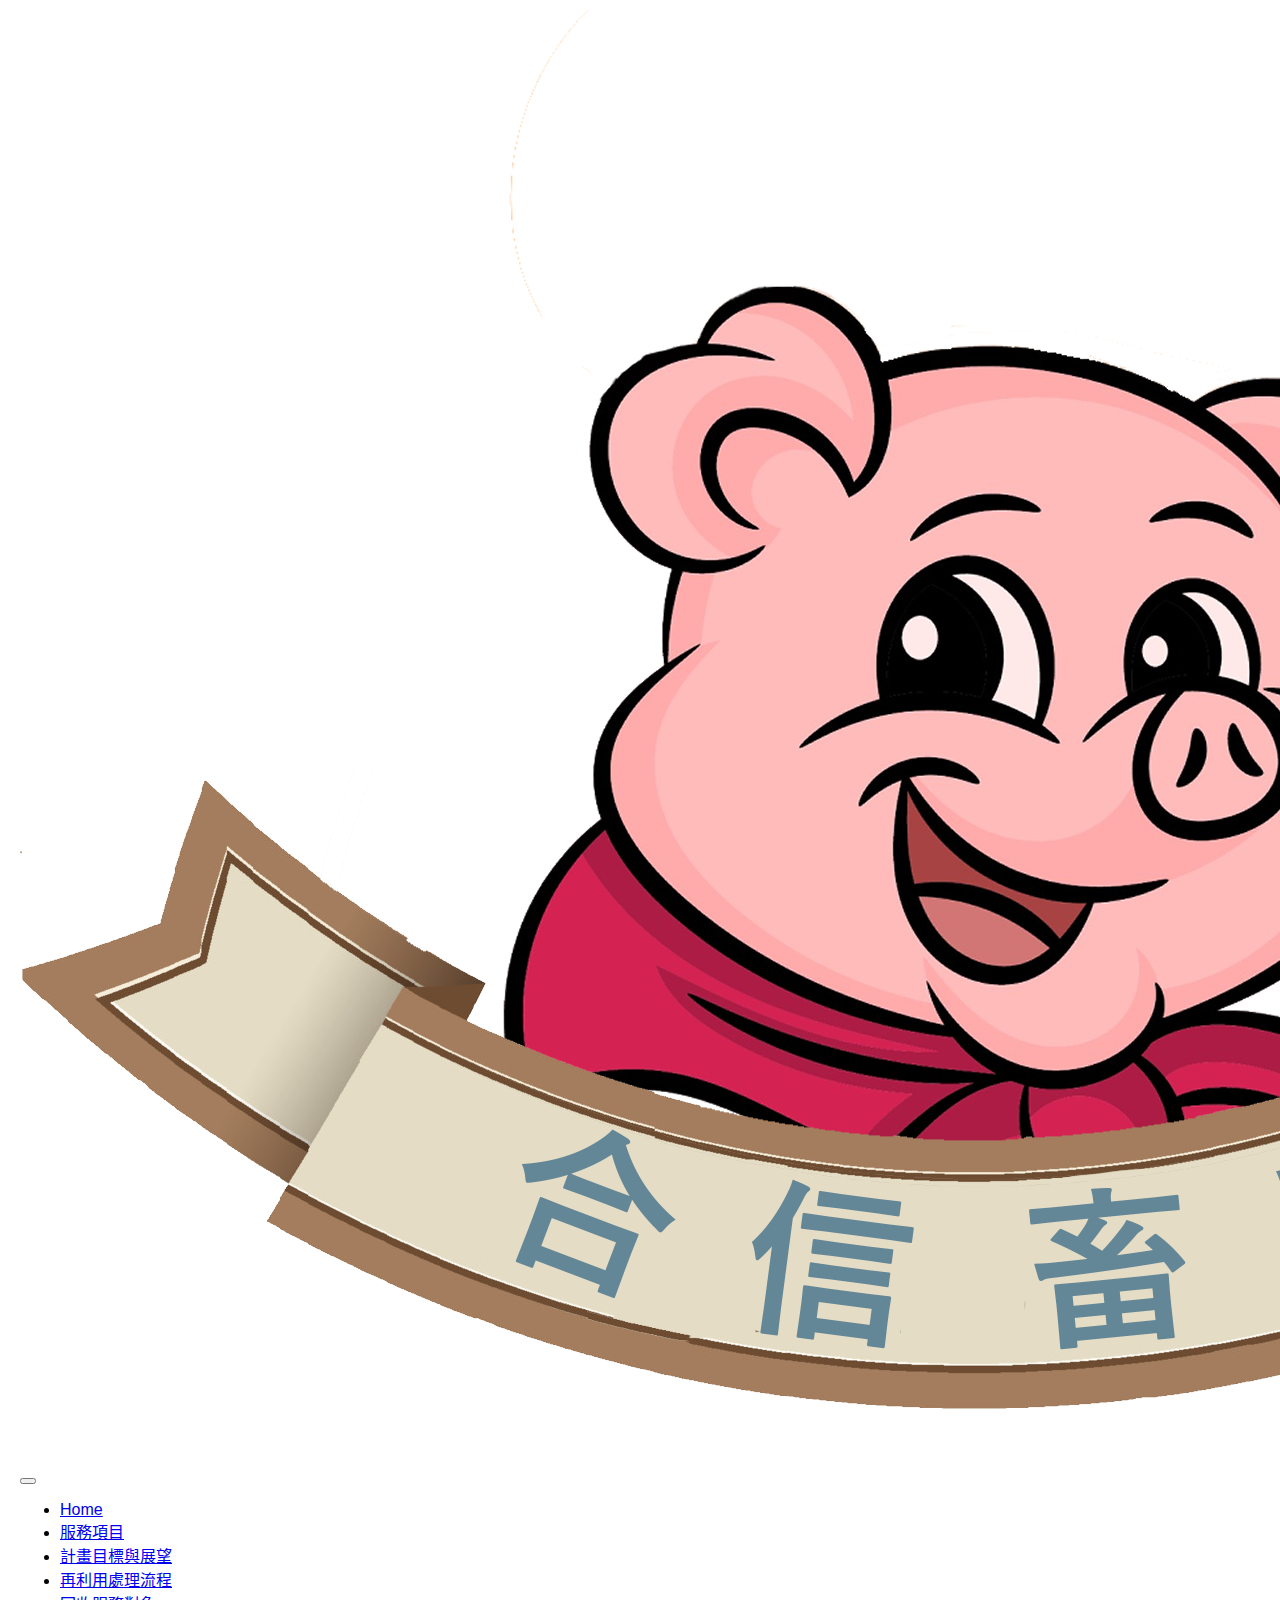
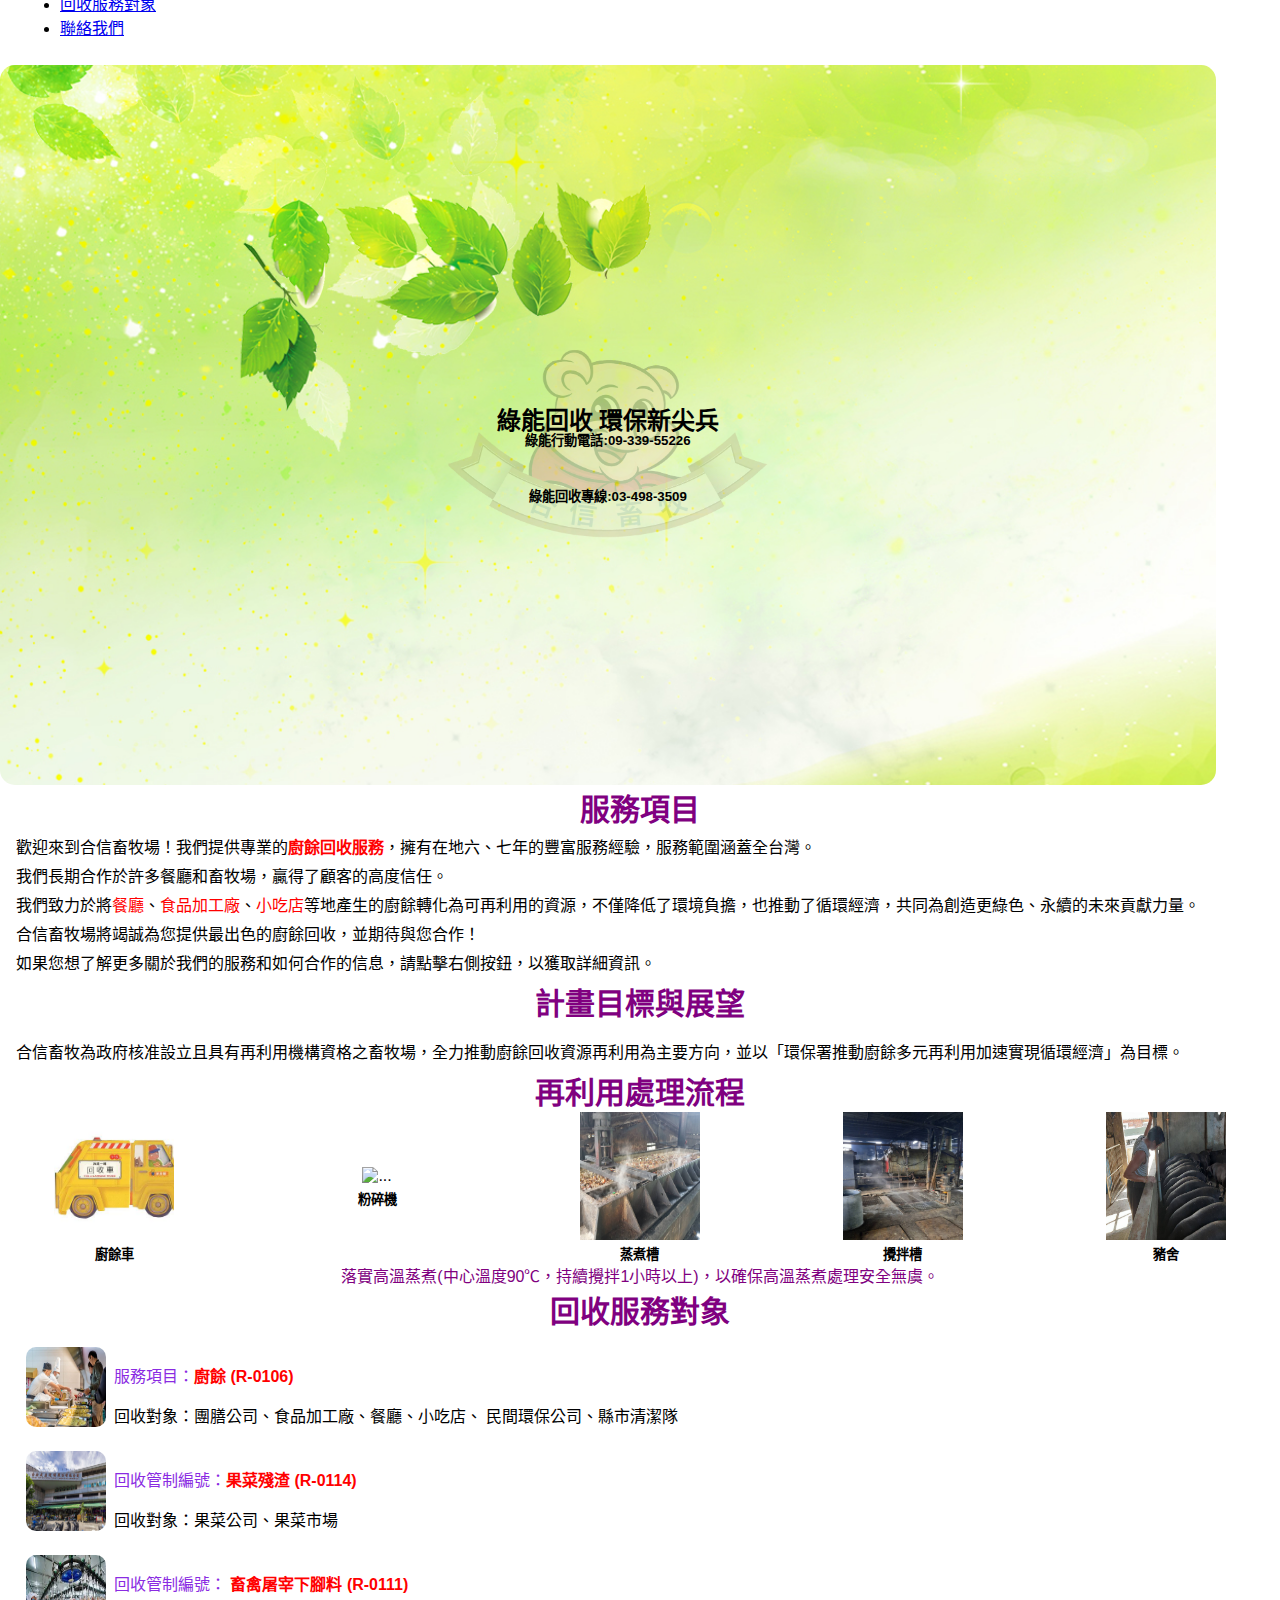
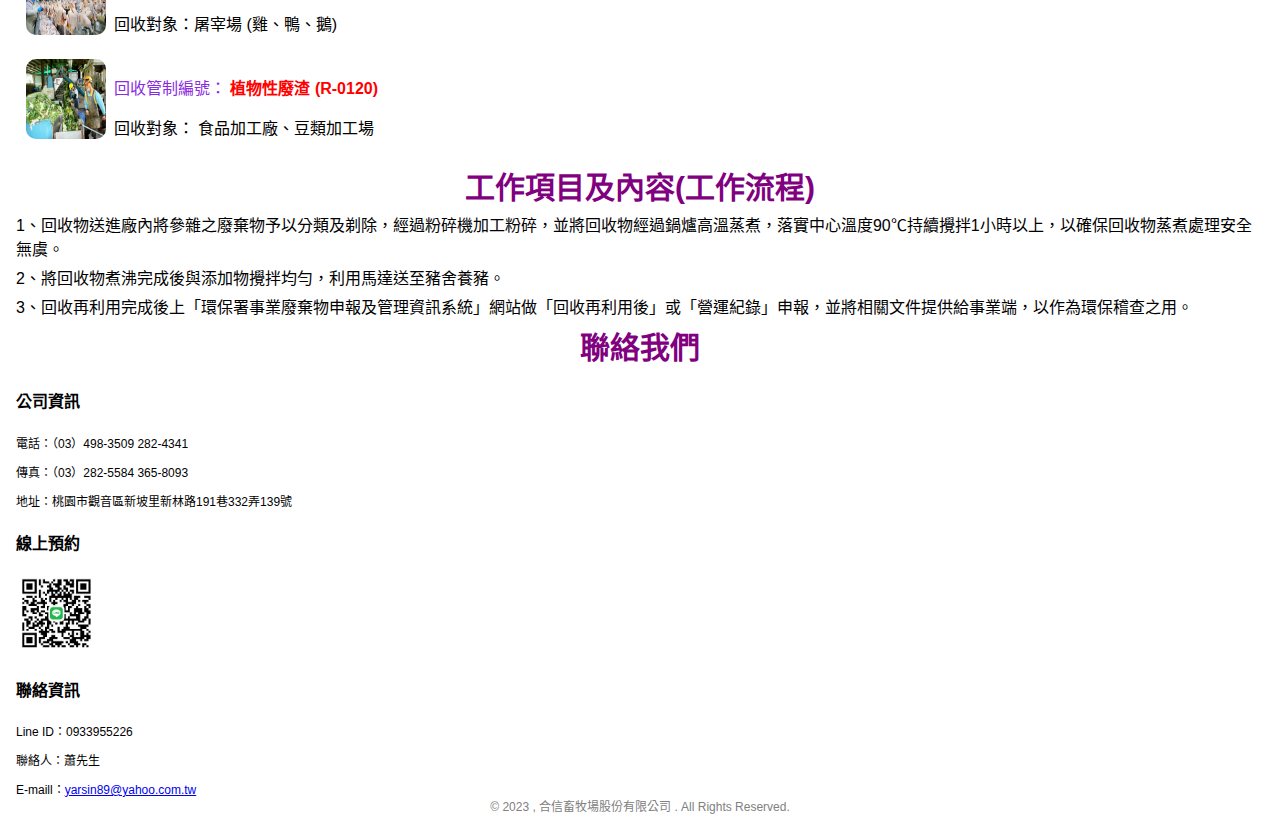
==== index.html @ b9607eec "2" ====
<!DOCTYPE html>
<html lang="zh-TW">

<head>
    <meta charset="UTF-8">
    <meta name="viewport" content="width=device-width, initial-scale=1.0">

    <link href="https://cdn.jsdelivr.net/npm/bootstrap@5.0.2/dist/css/bootstrap.min.css" rel="stylesheet"
        integrity="sha384-EVSTQN3/azprG1Anm3QDgpJLIm9Nao0Yz1ztcQTwFspd3yD65VohhpuuCOmLASjC" crossorigin="anonymous">
    <script src="https://cdn.jsdelivr.net/npm/bootstrap@5.0.2/dist/js/bootstrap.bundle.min.js"
        integrity="sha384-MrcW6ZMFYlzcLA8Nl+NtUVF0sA7MsXsP1UyJoMp4YLEuNSfAP+JcXn/tWtIaxVXM"
        crossorigin="anonymous"></script>
        
    <link rel="stylesheet" href="css/main.css">

    <title>合信畜牧場</title>
</head>
        <!-- <link rel="stylesheet" href="images/hero-pg.jpg"> -->
    <!-- "牧场绿色使者，廚余再生者"
    "牧场綠色家園，廚餘愛護者"
    "廚餘新生，牧場綠色生態"
    "綠色回收，為牧場加綠"
    "廚餘變革，牧場綠色未來"
    "廚餘愛地球，我們的牧場承諾"
    "綠色廚餘，牧場生態共贏"
    "回收廚餘，植綠美麗的明天" -->
<body>
    <nav class="navbar navbar-expand-lg navbar-light bg-light">
        <div class="container-fluid">
            <a class="navbar-brand" href="#"><img class="img-fluid" src="images/LOGO_3.png" alt=""></a>
            <button class="navbar-toggler" type="button" data-bs-toggle="collapse" data-bs-target="#navbarTogglerDemo02"
                aria-controls="navbarTogglerDemo02" aria-expanded="false" aria-label="Toggle navigation">
                <span class="navbar-toggler-icon"></span>
            </button>
            <div class="collapse navbar-collapse" id="navbarTogglerDemo02">
                <ul class="navbar-nav me-auto mb-2 mb-lg-0">
                    <li class="nav-item">
                        <a class="nav-link active" aria-current="page" href="0">Home</a>
                    </li>
                    <li class="nav-item">
                        <a class="nav-link active" href="#page1">服務項目</a>
                    </li>
                    <li class="nav-item">
                        <a class="nav-link active" href="#page2">計畫目標與展望</a>
                    </li>
                    <li class="nav-item">
                        <a class="nav-link active" href="#page3">再利用處理流程</a>
                    </li>
                    <li class="nav-item">
                        <a class="nav-link active" href="#page4">回收服務對象</a>
                    </li>
                    <li class="nav-item">
                        <a class="nav-link active" href="#page5">聯絡我們</a>
                    </li>
                </ul>
            </div>
        </div>
    </nav>

    <div class="container-fluid hero">
        
        <h2 class="fly-in">綠能回收 環保新尖兵</h2>
        <img class="hreo-img" src="images/LOGO_3.png" alt="">
        <h5 class="fly-in">綠能回收專線:03-498-3509</h5>
        <h5 class="fly-in">綠能行動電話:09-339-55226</h5>
        
    </div>
    
    <div class="page1" id="page1">
        <!-- ，包括XX餐廳等知名企業 -->
        <h1>服務項目</h1>   
        <p>歡迎來到合信畜牧場！我們提供專業的<span class="bold">廚餘回收服務</span>，擁有在地六、七年的豐富服務經驗，服務範圍涵蓋全台灣。</p>
        <p>我們長期合作於許多餐廳和畜牧場，贏得了顧客的高度信任。</p>
        <p>我們致力於將<span>餐廳</span>、<span>食品加工廠</span>、<span>小吃店</span>等地產生的廚餘轉化為可再利用的資源，不僅降低了環境負擔，也推動了循環經濟，共同為創造更綠色、永續的未來貢獻力量。 </p>
        <p>合信畜牧場將竭誠為您提供最出色的廚餘回收，並期待與您合作！</p>
        <p>如果您想了解更多關於我們的服務和如何合作的信息，請點擊右側按鈕，以獲取詳細資訊。</p>
    </div>


<div class="page2" id="page2">
    <h1>計畫目標與展望</h1>
    <div class="w2p">
        <p>合信畜牧為政府核准設立且具有再利用機構資格之畜牧場，全力推動廚餘回收資源再利用為主要方向，並以「環保署推動廚餘多元再利用加速實現循環經濟」為目標。</p>
    </div>
</div>

    
    <div class="page3" id="page3">
        <h1>再利用處理流程</h1>
        <div class="warp3">
            <div class="card">
                <img src="images/process_1.png" class="card-img-top" alt="...">
                <div class="card-body">
                    <h5>廚餘車</h5>
                </div>
            </div>
            <i class="fa-solid fa-arrow-right ml-4"></i>
            <div class="card" >
                <img src="images/process_2.jpg" class="card-img-top" alt="...">
                <div class="card-body">
                    <h5>粉碎機</h5>
                </div>
            </div>
            <i class="fa-solid fa-arrow-right ml-6"></i>
            <div class="card" >
                <img src="images/process_3.jpg" class="card-img-top" alt="...">
                <div class="card-body">
                    <h5>蒸煮槽</h5>
                </div>
            </div>
            <i class="fa-solid fa-arrow-right ml-4"></i>
            <div class="card" >
                <img src="images/process_4.jpg" class="card-img-top" alt="...">
                <div class="card-body">
                    <h5>攪拌槽</h5>
                </div>
            </div>
            <i class="fa-solid fa-arrow-right ml-4"></i>
            <div class="card" >
                <!-- style="width: 8.5rem;" -->
                <img src="images/process_5.jpg" class="card-img-top" alt="...">
                <div class="card-body">
                    <h5>豬舍</h5>
                </div>
            </div>
            
        </div>
        <div class="w3p"><p style="margin:0 auto;">落實高溫蒸煮(中心溫度90℃，持續攪拌1小時以上)，以確保高溫蒸煮處理安全無虞。</p></div>
        
    </div>

    <div class="page3_under"></div>

    <div class="page4" id="page4">
        <h1>回收服務對象</h1>
        <div class="warp">
            <div class="warp_row">
                <div class="warp_img"><img src="images/Cooperativepartner_1.jpg" alt=""></div>
                <div class="warp_p">
                    <!-- 回收管制編號 -->
                    <p class="purple">服務項目：<span>廚餘 (R-0106)</span></p>
                    <p>回收對象：團膳公司、食品加工廠、餐廳、小吃店、 民間環保公司、縣市清潔隊</p>
                </div>
            </div>
        </div>
        <div class="warp">
            <div class="warp_row">
                <div class="warp_img"><img src="images/Cooperativepartner_2.jpg" alt=""></div>
                <div class="warp_p">
                    <p class="purple">回收管制編號：<span>果菜殘渣</span><span> (R-0114)</span></p>
                    <p>回收對象：果菜公司、果菜市場</p>
                </div>
            </div>
        </div>
        <div class="warp">
            <div class="warp_row">
                <div class="warp_img"><img src="images/Cooperativepartner_3.jpg" alt=""></div>
                <div class="warp_p">
                    <p class="purple">回收管制編號： <span>畜禽屠宰下腳料 (R-0111)</span></p>
                    <p>回收對象：屠宰場 (雞、鴨、鵝)</p>
                </div>
            </div>
        </div>
        <div class="warp">
            <div class="warp_row">
                <div class="warp_img"><img src="images/Cooperativepartner_4.jpg" alt=""></div>
                <div class="warp_p">
                    <p class="purple">回收管制編號： <span>植物性廢渣 (R-0120)</span></p>
                    <p>回收對象： 食品加工廠、豆類加工場</p>
                </div>
            </div>
        </div>
    </div>

    <div class="page5" id="page5">
        <h1>工作項目及內容(工作流程)</h1>
        <P> 1、回收物送進廠內將參雜之廢棄物予以分類及剃除，經過粉碎機加工粉碎，並將回收物經過鍋爐高溫蒸煮，落實中心溫度90℃持續攪拌1小時以上，以確保回收物蒸煮處理安全無虞。</P>
        <P> 2、將回收物煮沸完成後與添加物攪拌均勻，利用馬達送至豬舍養豬。</P>
        <P> 3、回收再利用完成後上「環保署事業廢棄物申報及管理資訊系統」網站做「回收再利用後」或「營運紀錄」申報，並將相關文件提供給事業端，以作為環保稽查之用。</P>

    </div>




    <div class="page6" id="">
        <h1>聯絡我們</h1>
        <div class="row align-items-center justify-content-between">
            <div class="col col-md-12 col-lg-4">
                <h4>公司資訊</h4>
                <p>電話：（03）498-3509  282-4341</p>
                <p>傳真：（03）282-5584  365-8093</p>
                <p>地址：桃園市觀音區新坡里新林路191巷332弄139號</p>
            </div>
            <div class="col col-md-12 col-lg-4">
                <h4>線上預約</h4>
                <img src="images/LINE.jpg" alt="" style="width: 5rem;">
            </div>
            <div class="col col-md-12 col-lg-4">
                <h4>聯絡資訊</h4>
                <p>Line ID：0933955226</p>
                <p>聯絡人：蕭先生</p>
                <p>E-maill：<a href="ContactUs.html">yarsin89@yahoo.com.tw</a></p>
            </div>
        </div>
    </div>

    

</body>
<script src="https://kit.fontawesome.com/bb27b76cd2.js" crossorigin="anonymous"></script>
<footer>
    <div class="footer_under">© 2023 , 合信畜牧場股份有限公司 . All Rights Reserved.</div>
</footer>
</html>
---- css/main.css ----
@charset "UTF-8";
/* 基本樣式 */
body {
  font-family: Arial, sans-serif;
  margin: 0;
  padding: 0;
}

nav {
  background-color: white;
  color: black;
  display: flex;
  justify-content: space-between;
  align-items: center;
  padding: 10px 20px;
}

.navbar-brand {
  width: 5rem;
  height: auto;
}

.logo {
  font-size: 24px;
}

.menu {
  list-style: none;
  display: flex;
  margin: 0;
  padding: 0;
}

.menu li {
  margin-right: 20px;
}

.menu a {
  text-decoration: none;
  color: black;
  padding: 10px 10px;
  background-color: palegreen;
  border-radius: 20px;
  margin-top: 5px;
}

/* 下拉選單樣式 */
.dropdown {
  position: relative; /* 使 .dropdown 成為相對定位容器 */
}

.sub-menu {
  display: none;
  position: absolute;
  background-color: #333;
  z-index: 1;
  margin: 0;
  padding: 0;
  top: 100%;
  /* left: 50%; */
}

.dropdown:hover .sub-menu {
  display: block;
}

.sub-menu li {
  display: block;
  margin-right: 0;
  padding: 10px 20px;
  width: 60px;
  margin: 0 auto;
  padding-right: 0;
}

/* 漢堡菜單樣式 */
.menu-toggle {
  display: none;
  flex-direction: column;
  cursor: pointer;
}

.bar {
  width: 25px;
  height: 2px;
  background-color: #fff;
  margin: 3px 0;
  transition: transform 0.4s ease;
}

@media screen and (max-width: 768px) {
  .menu {
    display: none;
    flex-direction: column;
    text-align: center;
    width: 100%;
    position: absolute;
    background-color: #333;
    top: 60px;
    left: 0;
    transition: all 0.3s ease;
  }
  .menu.active {
    display: flex;
  }
  .menu-toggle {
    display: flex;
  }
  .dropdown:hover .sub-menu {
    display: block;
  }
  #menu-toggle.active .bar:nth-child(1) {
    transform: translateY(8px) rotate(45deg);
  }
  #menu-toggle.active .bar:nth-child(2) {
    opacity: 0;
  }
  #menu-toggle.active .bar:nth-child(3) {
    transform: translateY(-8px) rotate(-45deg);
  }
}
/* main */
.page3_under {
  background-color: #0F7BC0;
}

/* footer */
footer {
  display: flex;
  justify-content: center; /* 水平置中 */
  align-items: center;
}

.footer_center {
  text-align: center;
  /* 文本水平居中 */
  font-size: 16px;
  /* 字体大小设置为16px */
  line-height: 1.5;
  /* 可选：设置行高，使文本垂直居中 */
  padding: 20px 0;
  /* 可选：添加顶部和底部内边距，以增加垂直居中的间距 */
  /* color: white; */
}

.footer_left {
  display: flex;
  flex-direction: column;
  justify-content: center;
  /* 水平置中 */
  align-items: center;
}

.footer_right {
  display: flex;
  flex-direction: column;
  justify-content: center;
  /* 水平置中 */
  align-items: center;
}

.footer_under {
  font-size: 12px;
  text-align: right;
  color: gray;
}


h2 {
  text-align: center;
}

h1 {
  color: purple;
  margin: 0 auto;
  font-size: 30px;
  text-align: center;
}

.warp {
  margin: 5px 10px;
}
.warp .warp_row {
  margin: 1rem 0;
  display: flex;
}
.warp .warp_row .warp_img {
  margin-right: 0.5rem;
}
.warp .warp_row .warp_img img {
  width: 5rem;
  height: 5rem;
  border-radius: 10px;
}
.warp .warp_row p {
  margin-bottom: 0.5rem;
}

p {
  font-size: 12px;
  margin-bottom: 0;
}

.card-img-top {
  width: 8rem;
  height: 8rem;
}

.hero {
  position: relative;
  height: 80vh;
  background-color: greenyellow;
  z-index: -1;
  background-image: url(/images/hero-pg.jpg);
  background-size: cover;
  filter: blur(50%);
  display: flex;
  flex-direction: column; /* 將 Flexbox 容器的方向設置為垂直 */
  justify-content: center; /* 將內部元素在主軸方向上（垂直方向）水平居中對齊 */
  align-items: center;
  border-radius: 15px; /* 调整圆角的大小 */
  width: 95%;
}
.hero h2 {
  position: absolute;
  margin-bottom: 2rem;
  font-weight: bolder;
}
.hero h5 {
  margin-top: 5px;
  height: auto;
}
.hero h4 {
  position: absolute;
  justify-content: flex-end;
  margin-top: 20px;
}

.hreo-img {
  position: absolute;
  width: 20rem;
  z-index: -1;
  opacity: 0.2;
}

.warp_p p {
  font-size: 16px;
}
.warp_p span {
  color: red;
  font-weight: bold;
}

.purple {
  color: blueviolet;
}

.fly-in {
  font-weight: bold;
  margin-bottom: -5rem;
}

.page1 p {
  margin: 5px 1rem;
  font-size: 16px;
}
.page1 span {
  color: red;
}

.bold {
  font-weight: bolder;
}

.warp3 {
  display: flex;
  justify-content: space-around; /* 水平居中 */
  align-items: center;
  text-align: center;
  margin: 0 1rem;
}
.warp3 .card {
  width: 7.5rem;
  margin: 0 5px;
  overflow: hidden;
}
.warp3 .card img {
  overflow: hidden;
}
.warp3 h5 {
  margin: 0;
}
.warp3 i {
  font-size: 30px;
  color: green;
  display: block;
  font-weight: bolder;
}

.w3p p {
  font-size: 16px;
  text-align: center;
  color: purple;
}

.w2p {
  margin: 5px 1rem;
}
.w2p p {
  font-size: 16px;
}

.page4 {
  margin: 0 1rem;
}

.page5 {
  margin: 0 1rem;
}
.page5 P {
  font-size: 16px;
  margin: 5px auto;
}

.page6 {
  margin: 0 1rem;
}

@media screen and (max-width: 768px) {
  .warp3 {
    display: block;
  }
  .warp3 .card {
    margin: 0 auto;
  }
  .warp3 i {
    transform: rotate(90deg);
  }
}/*# sourceMappingURL=main.css.map */
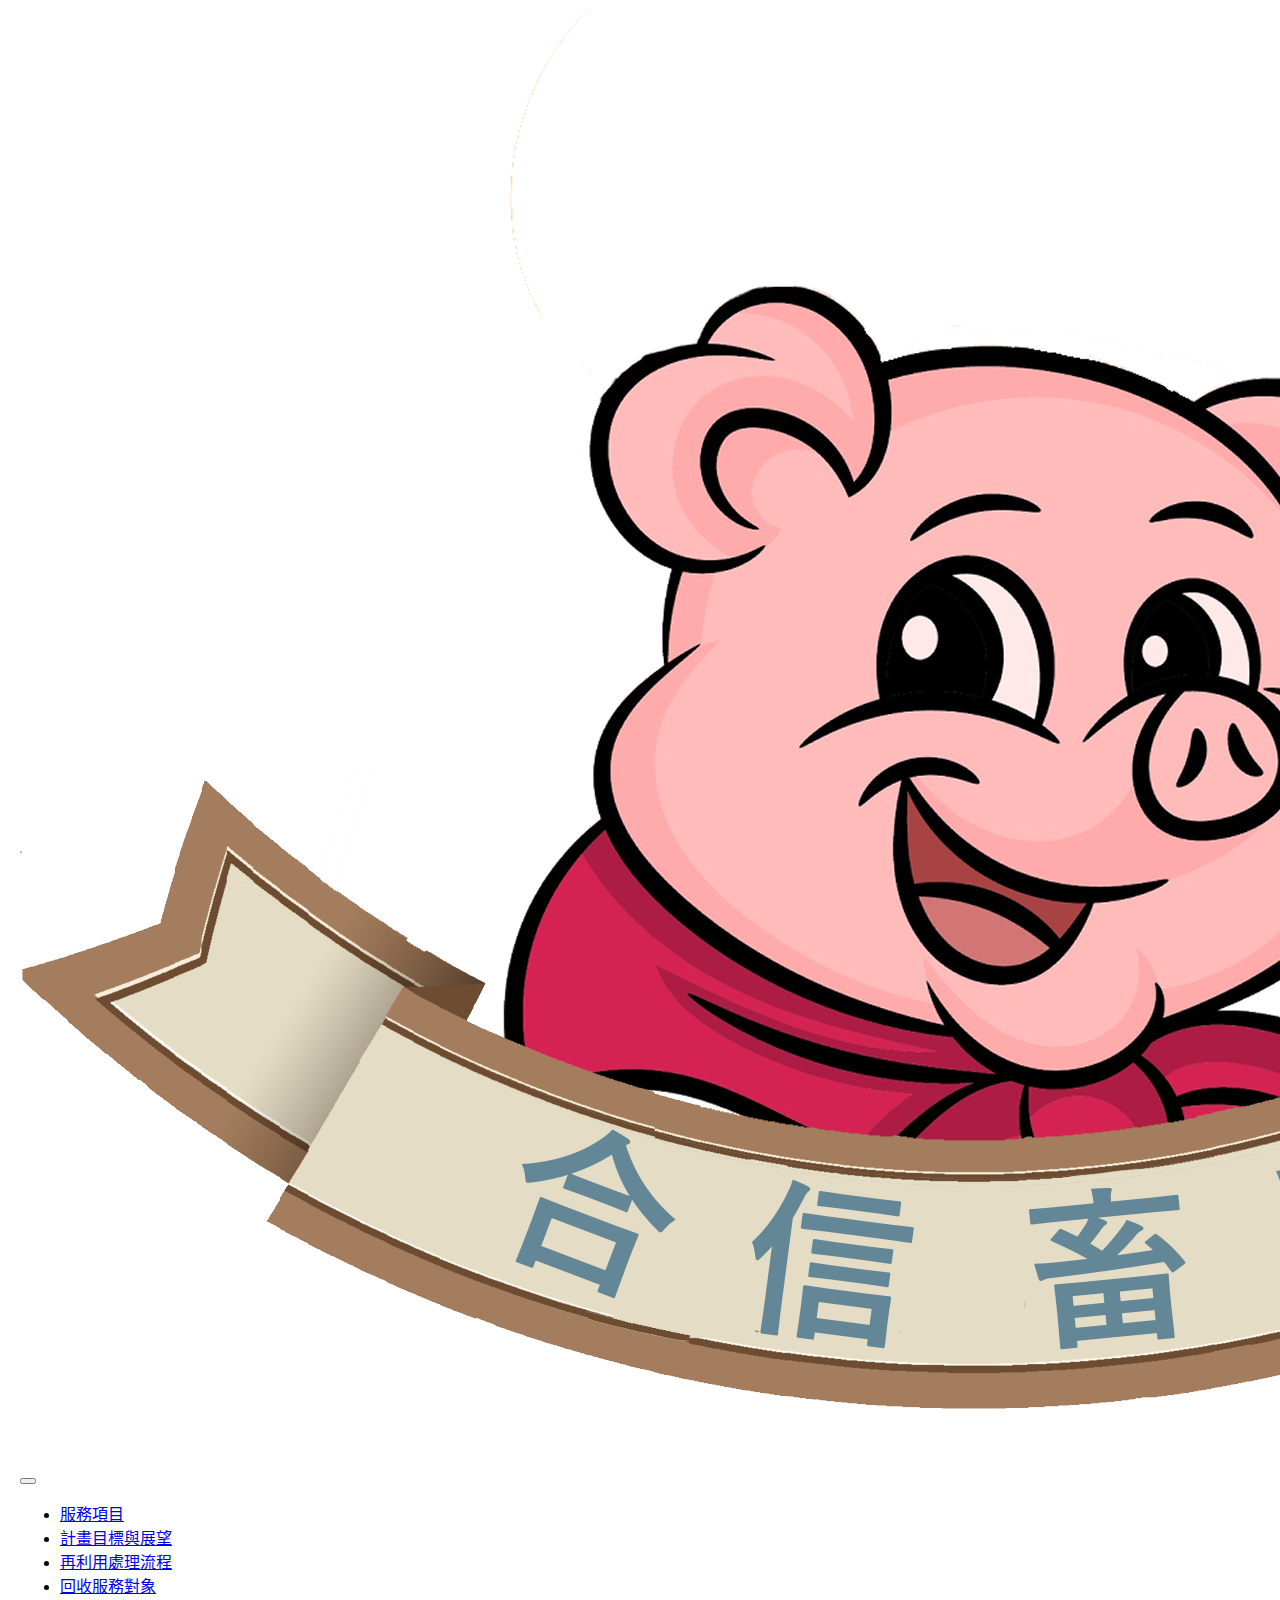
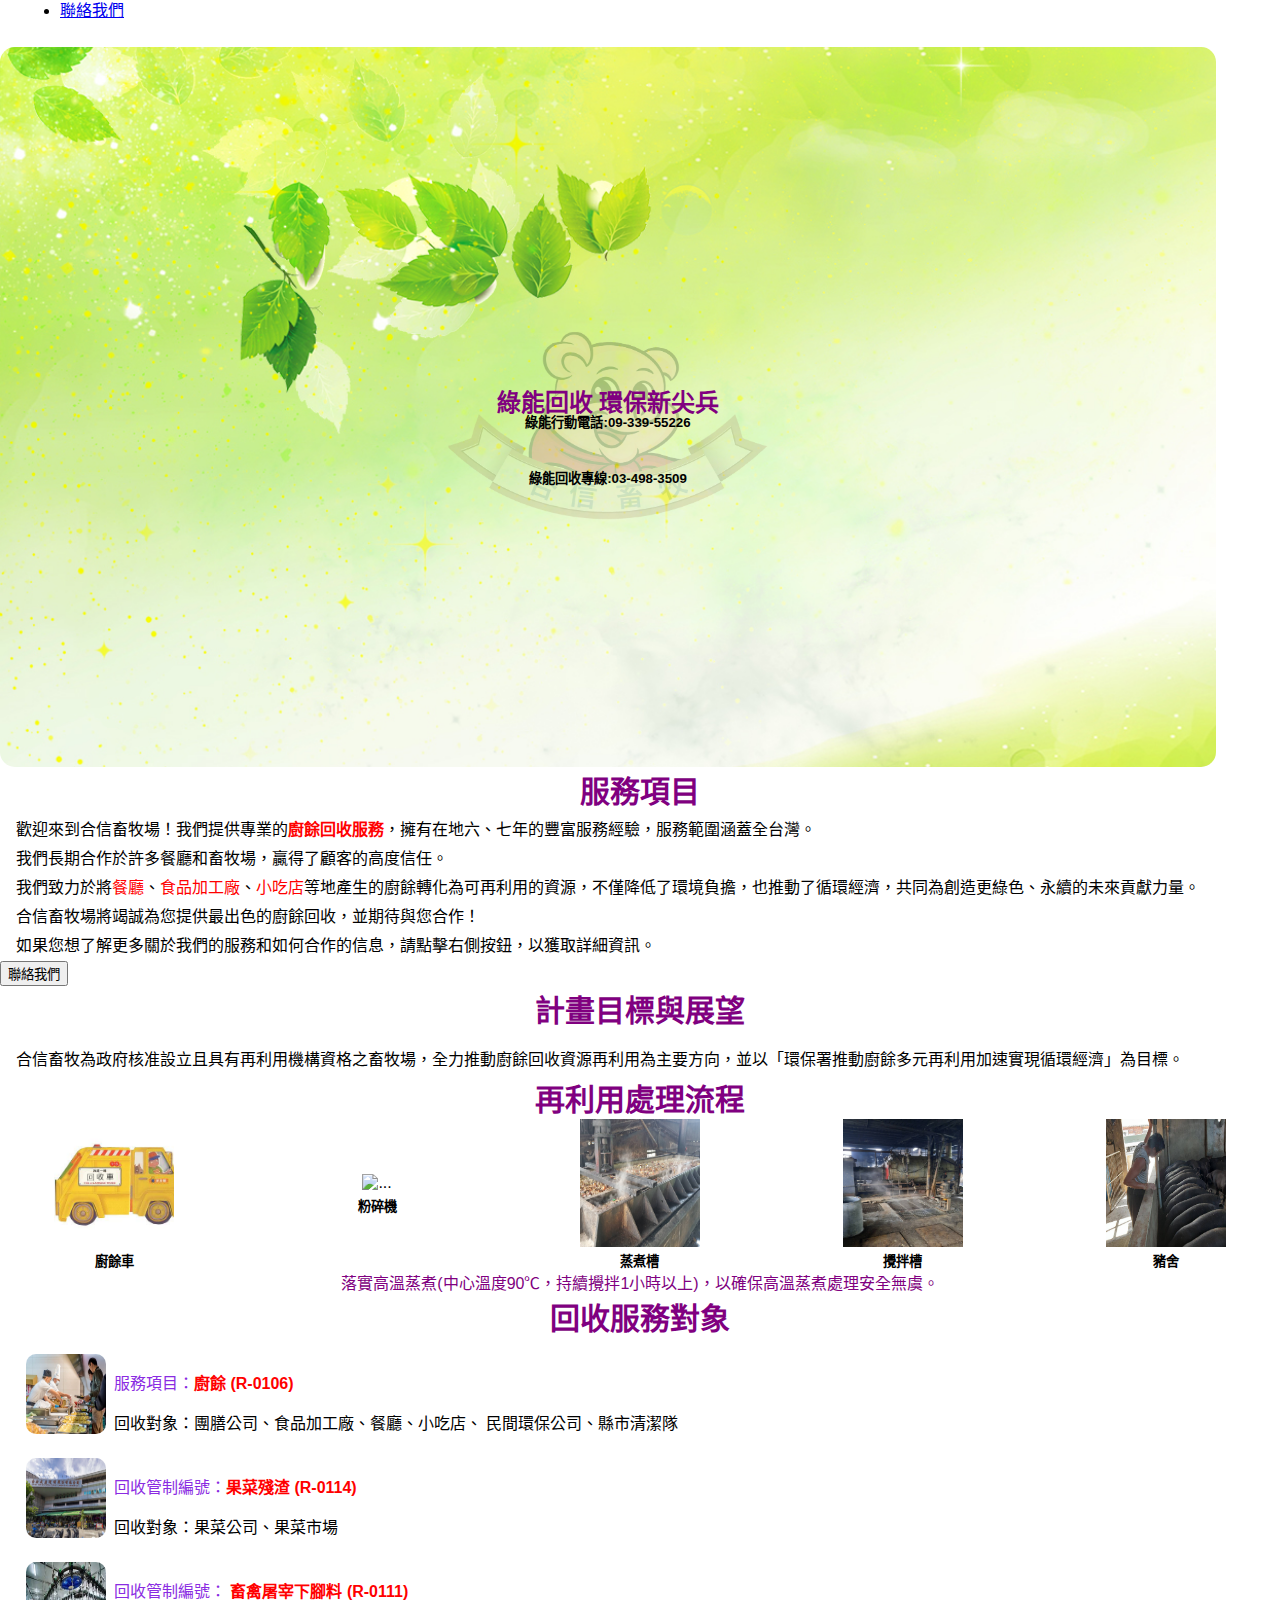
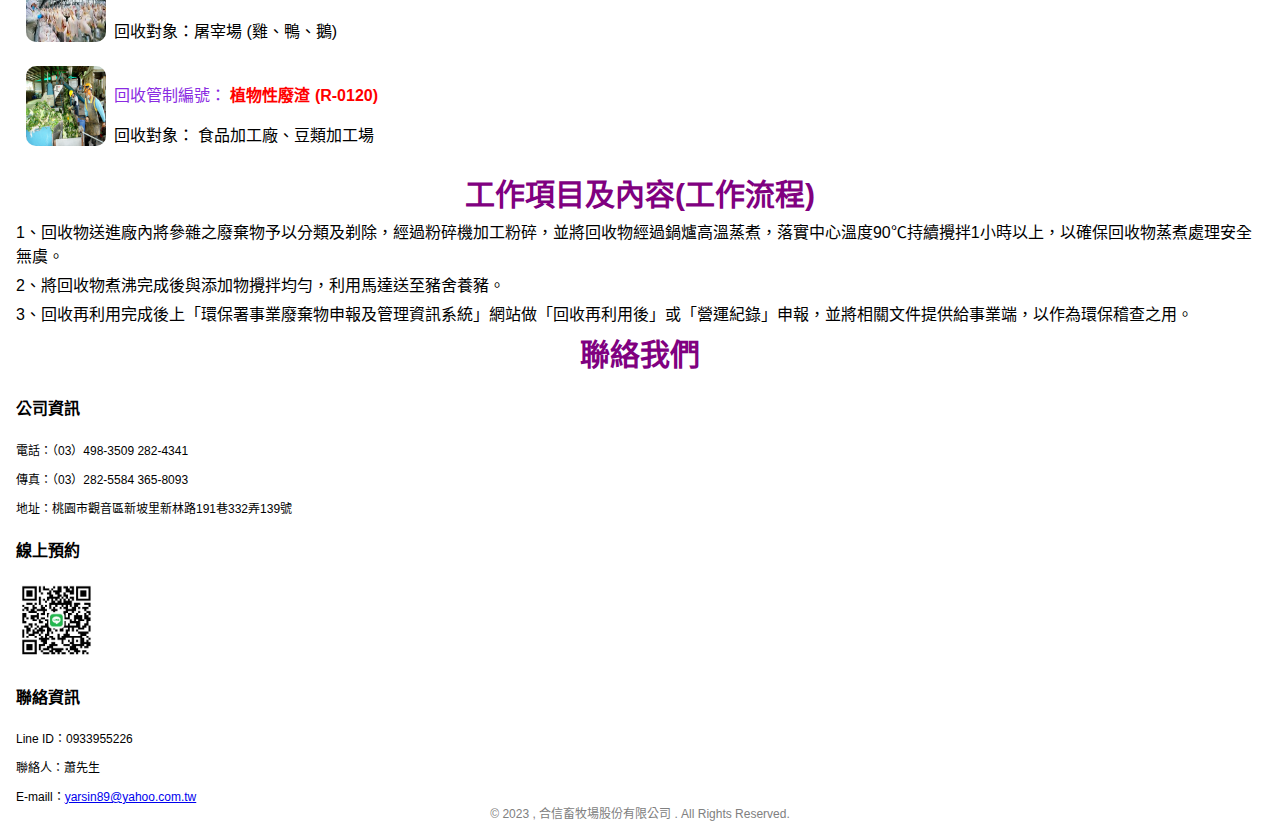
==== commit c2d7598a: "3" ====
--- a/index.html
+++ b/index.html
@@ -10,6 +10,7 @@
     <script src="https://cdn.jsdelivr.net/npm/bootstrap@5.0.2/dist/js/bootstrap.bundle.min.js"
         integrity="sha384-MrcW6ZMFYlzcLA8Nl+NtUVF0sA7MsXsP1UyJoMp4YLEuNSfAP+JcXn/tWtIaxVXM"
         crossorigin="anonymous"></script>
+
         
     <link rel="stylesheet" href="css/main.css">
 
@@ -35,9 +36,6 @@
             <div class="collapse navbar-collapse" id="navbarTogglerDemo02">
                 <ul class="navbar-nav me-auto mb-2 mb-lg-0">
                     <li class="nav-item">
-                        <a class="nav-link active" aria-current="page" href="0">Home</a>
-                    </li>
-                    <li class="nav-item">
                         <a class="nav-link active" href="#page1">服務項目</a>
                     </li>
                     <li class="nav-item">
@@ -59,7 +57,7 @@
 
     <div class="container-fluid hero">
         
-        <h2 class="fly-in">綠能回收 環保新尖兵</h2>
+        <h2 class="fly-in tracking-in-expand-fwd-bottom">綠能回收 環保新尖兵</h2>
         <img class="hreo-img" src="images/LOGO_3.png" alt="">
         <h5 class="fly-in">綠能回收專線:03-498-3509</h5>
         <h5 class="fly-in">綠能行動電話:09-339-55226</h5>
@@ -73,7 +71,14 @@
         <p>我們長期合作於許多餐廳和畜牧場，贏得了顧客的高度信任。</p>
         <p>我們致力於將<span>餐廳</span>、<span>食品加工廠</span>、<span>小吃店</span>等地產生的廚餘轉化為可再利用的資源，不僅降低了環境負擔，也推動了循環經濟，共同為創造更綠色、永續的未來貢獻力量。 </p>
         <p>合信畜牧場將竭誠為您提供最出色的廚餘回收，並期待與您合作！</p>
-        <p>如果您想了解更多關於我們的服務和如何合作的信息，請點擊右側按鈕，以獲取詳細資訊。</p>
+        <div class="d-flex justify-content-between align-items-center">
+            <p>如果您想了解更多關於我們的服務和如何合作的信息，請點擊右側按鈕，以獲取詳細資訊。</p>
+            <a class="nav-link active" href="#page5">            <button type="button" class="btn btn-primary">
+                聯絡我們
+            </button></a>
+
+        </div>
+        
     </div>
 
 
--- a/css/main.css
+++ b/css/main.css
@@ -1,4 +1,21 @@
 @charset "UTF-8";
+.tracking-in-expand-fwd-bottom {
+  animation: tracking-in-expand-fwd-bottom 0.6s cubic-bezier(0.215, 0.61, 0.355, 1) both;
+}
+@keyframes tracking-in-expand-fwd-bottom {
+  0% {
+    letter-spacing: -0.5em;
+    transform: translateZ(-700px) translateY(500px);
+    opacity: 0;
+  }
+  40% {
+    opacity: 0.6;
+  }
+  100% {
+    transform: translateZ(0) translateY(0);
+    opacity: 1;
+  }
+}
 /* 基本樣式 */
 body {
   font-family: Arial, sans-serif;
@@ -225,6 +242,7 @@
   position: absolute;
   margin-bottom: 2rem;
   font-weight: bolder;
+  color: purple;
 }
 .hero h5 {
   margin-top: 5px;
@@ -326,6 +344,10 @@
   margin: 0 1rem;
 }
 
+.btn {
+  margin: 0 auto;
+}
+
 @media screen and (max-width: 768px) {
   .warp3 {
     display: block;
@@ -336,4 +358,16 @@
   .warp3 i {
     transform: rotate(90deg);
   }
+  .hero {
+    height: 50vh;
+  }
+  .hero h2 {
+    font-size: 42px;
+    margin-bottom: 30px;
+  }
+  .hero h5 {
+    margin-top: 130px;
+    margin-bottom: -6rem;
+    font-size: 20px;
+  }
 }/*# sourceMappingURL=main.css.map */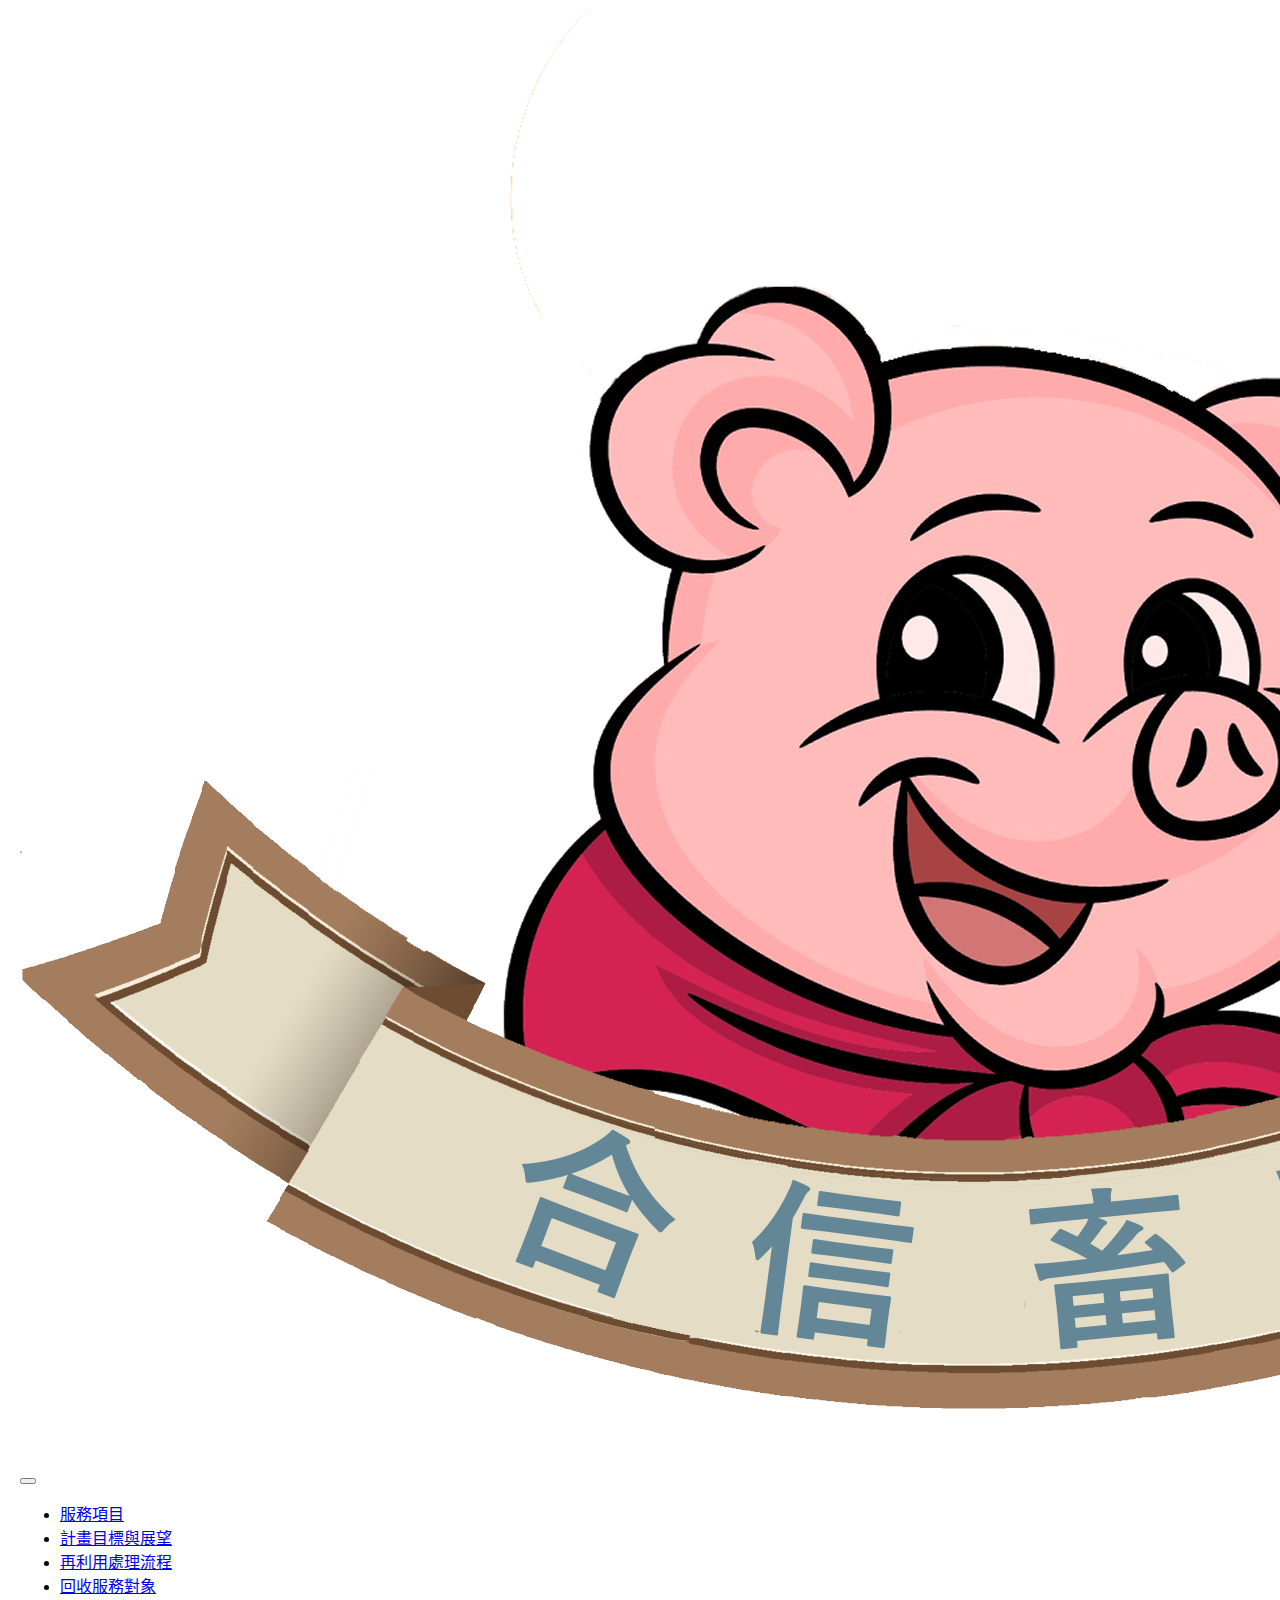
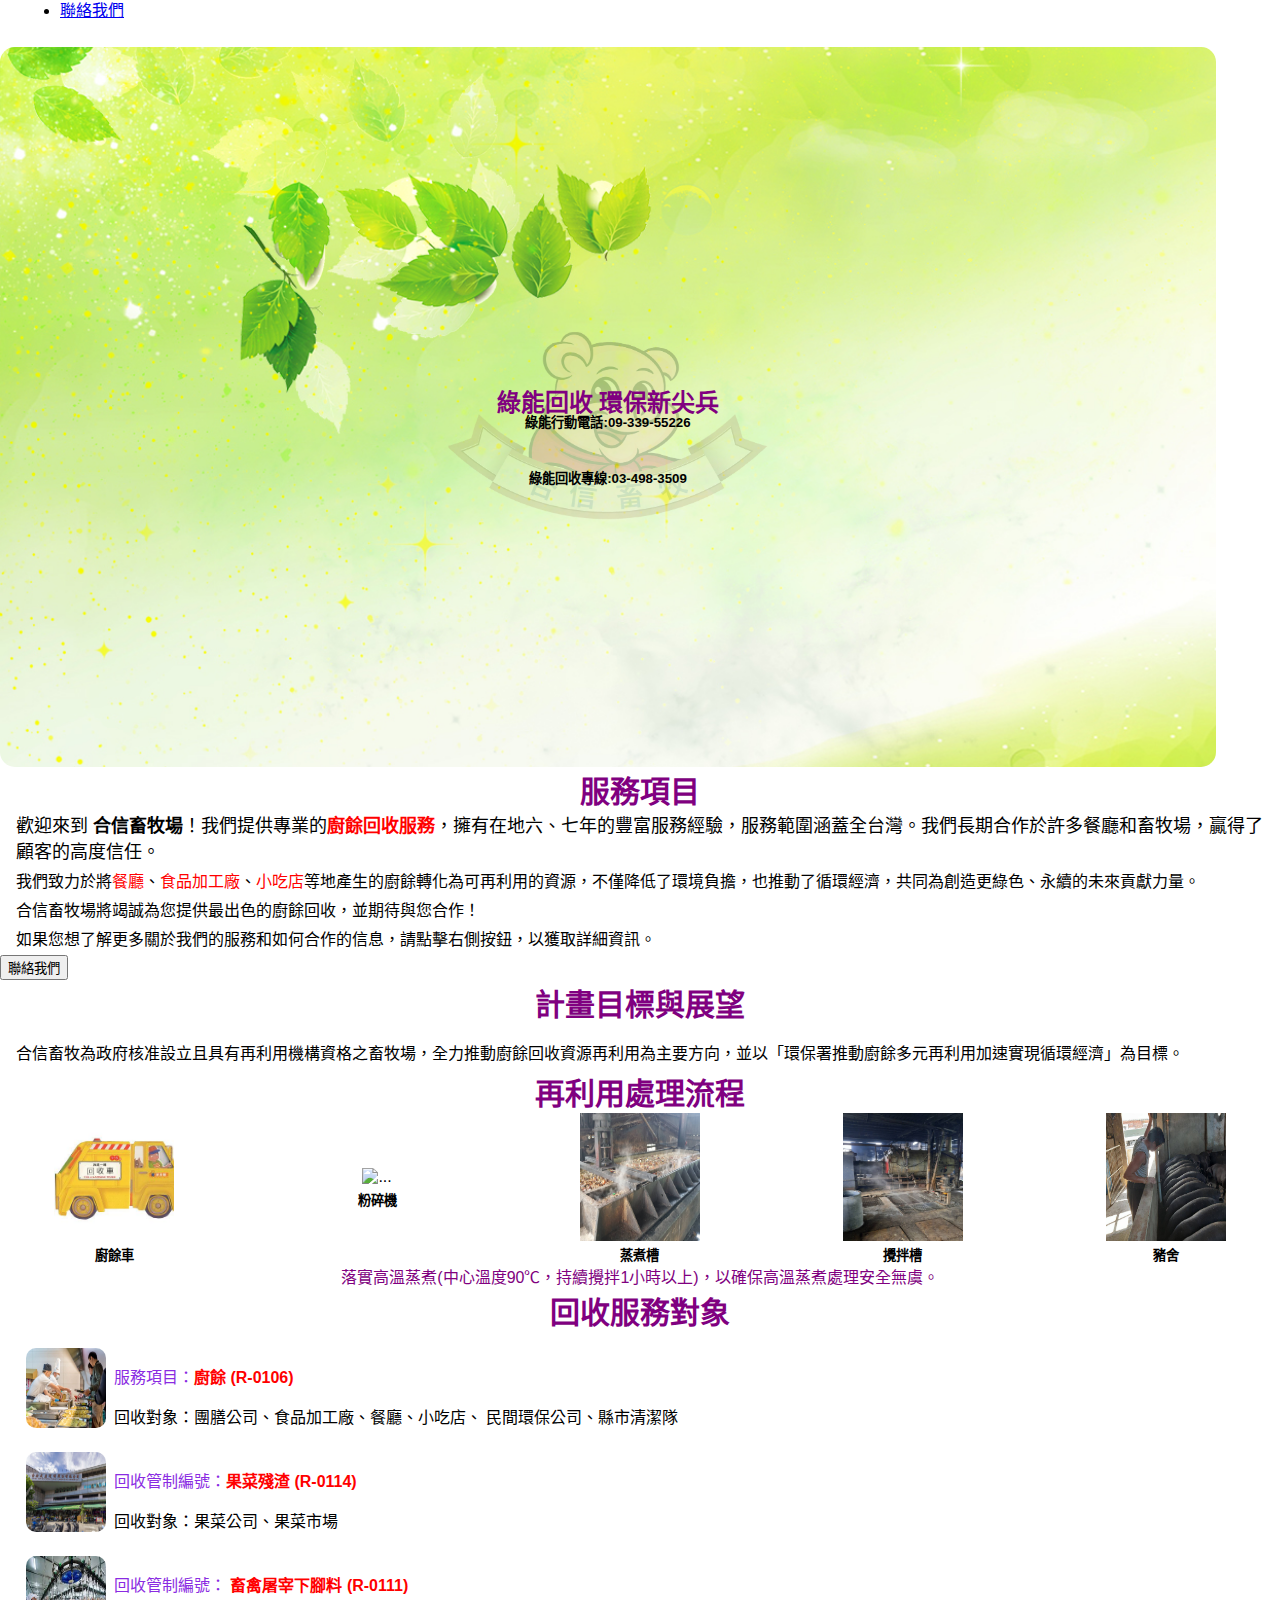
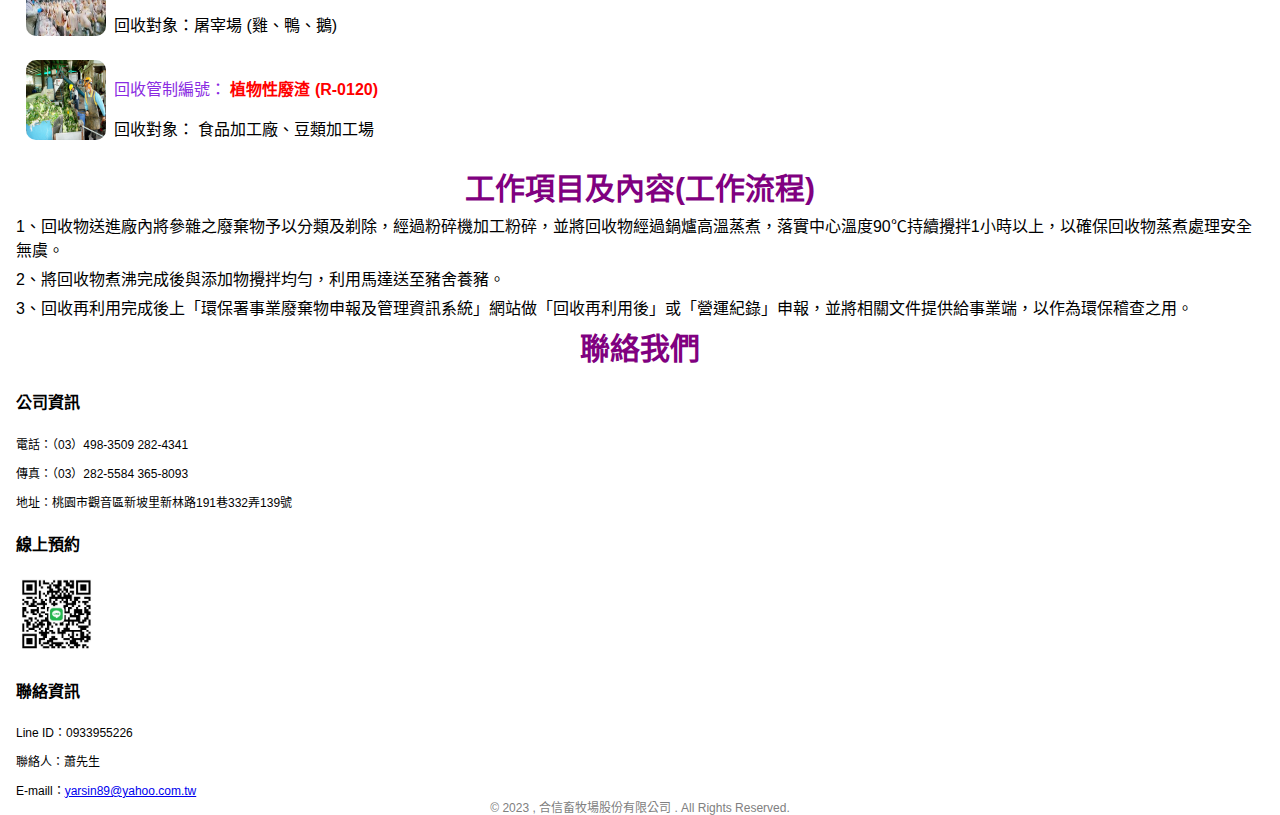
==== commit 2840f8da: "no message" ====
--- a/index.html
+++ b/index.html
@@ -2,6 +2,7 @@
 <html lang="zh-TW">
 
 <head>
+    <meta name="google-site-verification" content="bKQVC5mPoNzpHeC-ZJp9luWWzhKb7zN8kOPmHacMrY0" />
     <meta charset="UTF-8">
     <meta name="viewport" content="width=device-width, initial-scale=1.0">
 
@@ -66,17 +67,19 @@
     
     <div class="page1" id="page1">
         <!-- ，包括XX餐廳等知名企業 -->
-        <h1>服務項目</h1>   
-        <p>歡迎來到合信畜牧場！我們提供專業的<span class="bold">廚餘回收服務</span>，擁有在地六、七年的豐富服務經驗，服務範圍涵蓋全台灣。</p>
-        <p>我們長期合作於許多餐廳和畜牧場，贏得了顧客的高度信任。</p>
+        <h1>服務項目</h1>
+        <span class="hero_span">歡迎來到 <h1 class="h1_md">合信畜牧場</h1>！我們提供專業的<span class="bold">廚餘回收服務</span>，擁有在地六、七年的豐富服務經驗，服務範圍涵蓋全台灣。我們長期合作於許多餐廳和畜牧場，贏得了顧客的高度信任。</span>
+        <p></p>
         <p>我們致力於將<span>餐廳</span>、<span>食品加工廠</span>、<span>小吃店</span>等地產生的廚餘轉化為可再利用的資源，不僅降低了環境負擔，也推動了循環經濟，共同為創造更綠色、永續的未來貢獻力量。 </p>
         <p>合信畜牧場將竭誠為您提供最出色的廚餘回收，並期待與您合作！</p>
         <div class="d-flex justify-content-between align-items-center">
             <p>如果您想了解更多關於我們的服務和如何合作的信息，請點擊右側按鈕，以獲取詳細資訊。</p>
-            <a class="nav-link active" href="#page5">            <button type="button" class="btn btn-primary">
-                聯絡我們
-            </button></a>
-
+            <a class="nav-link active mx-auto mt-0 " href="#page5">
+                <button type="button" class="btn btn-primary mr-2">
+                    聯絡我們
+                </button>
+            </a>
+        
         </div>
         
     </div>
--- a/css/main.css
+++ b/css/main.css
@@ -223,10 +223,17 @@
   height: 8rem;
 }
 
+.h1_md {
+  font-size: 18px;
+  margin: 0;
+  display: inline;
+  color: #000;
+}
+
 .hero {
   position: relative;
   height: 80vh;
-  background-color: greenyellow;
+  background: linear-gradient(to bottom, greenyellow, green);
   z-index: -1;
   background-image: url(/images/hero-pg.jpg);
   background-size: cover;
@@ -285,6 +292,12 @@
 .page1 span {
   color: red;
 }
+.page1 .hero_span {
+  display: inline-block;
+  margin: 0 1rem;
+  color: #000;
+  font-size: 18px;
+}
 
 .bold {
   font-weight: bolder;
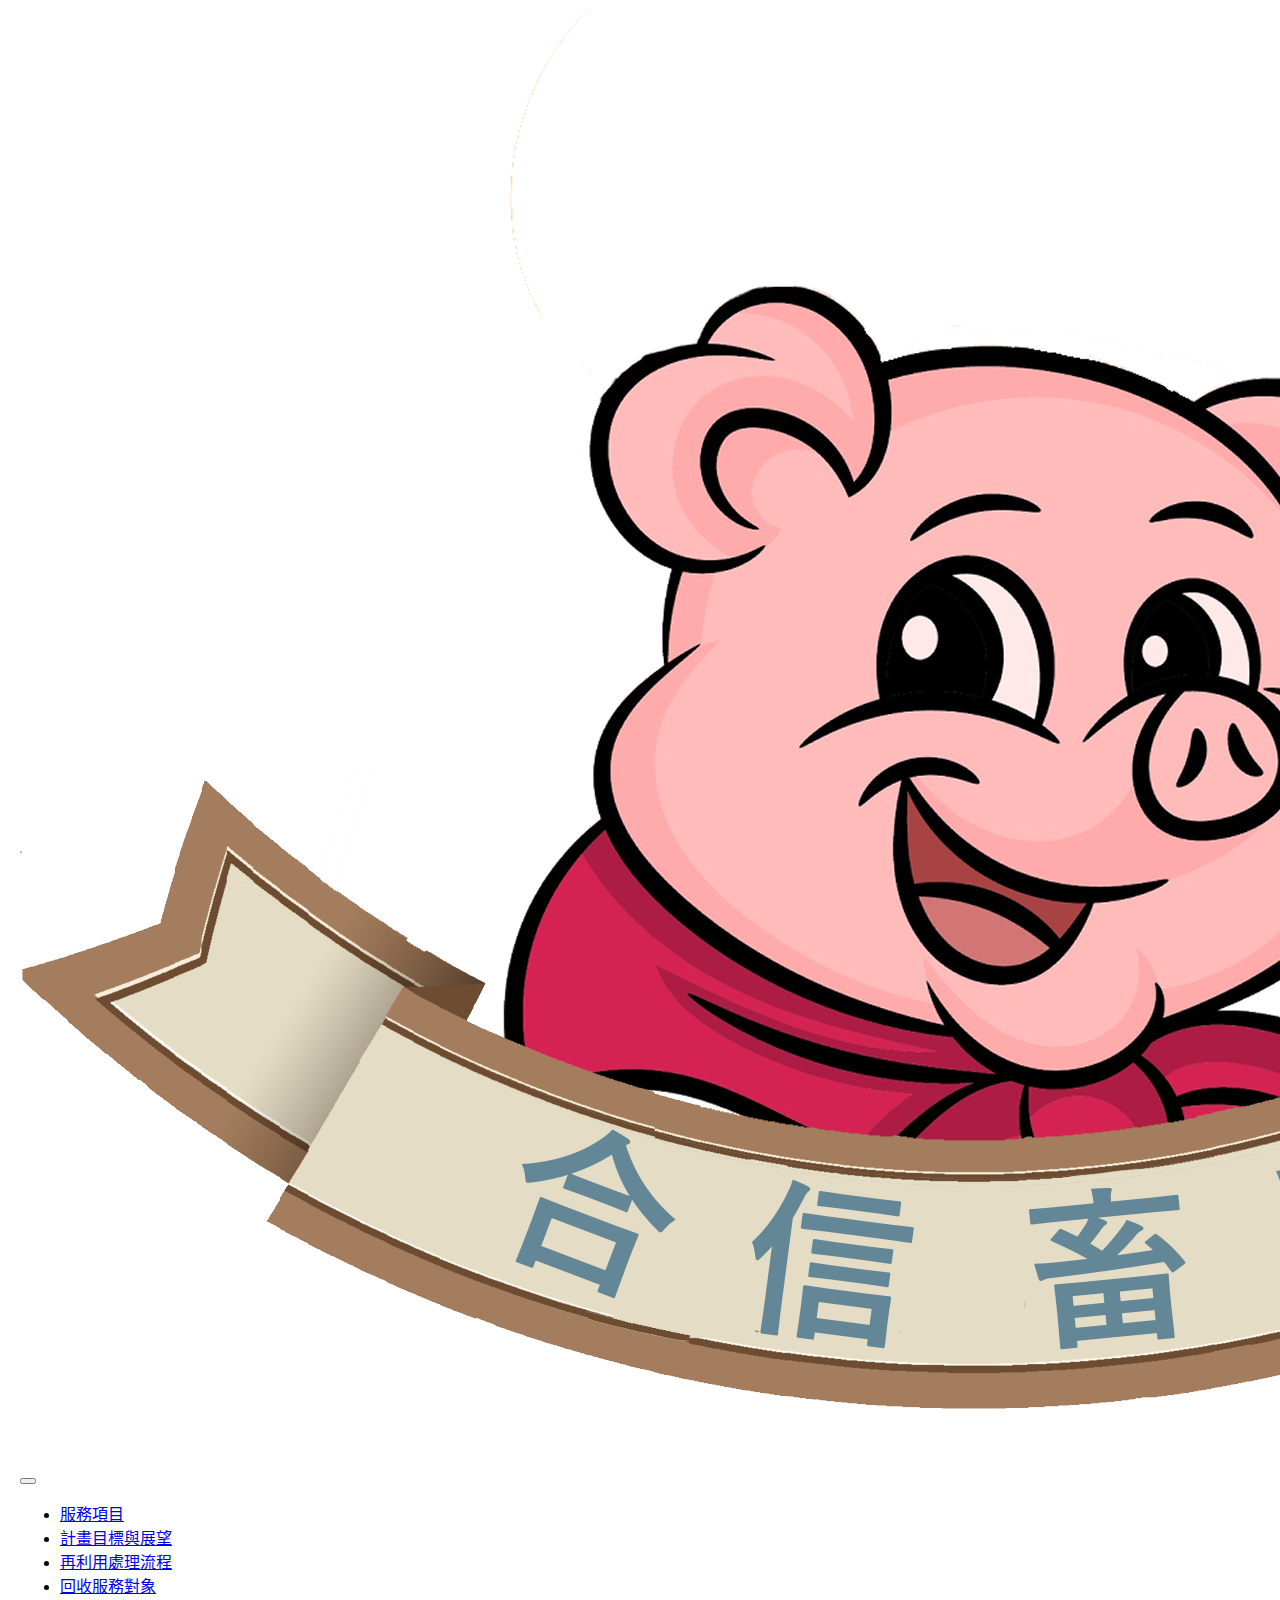
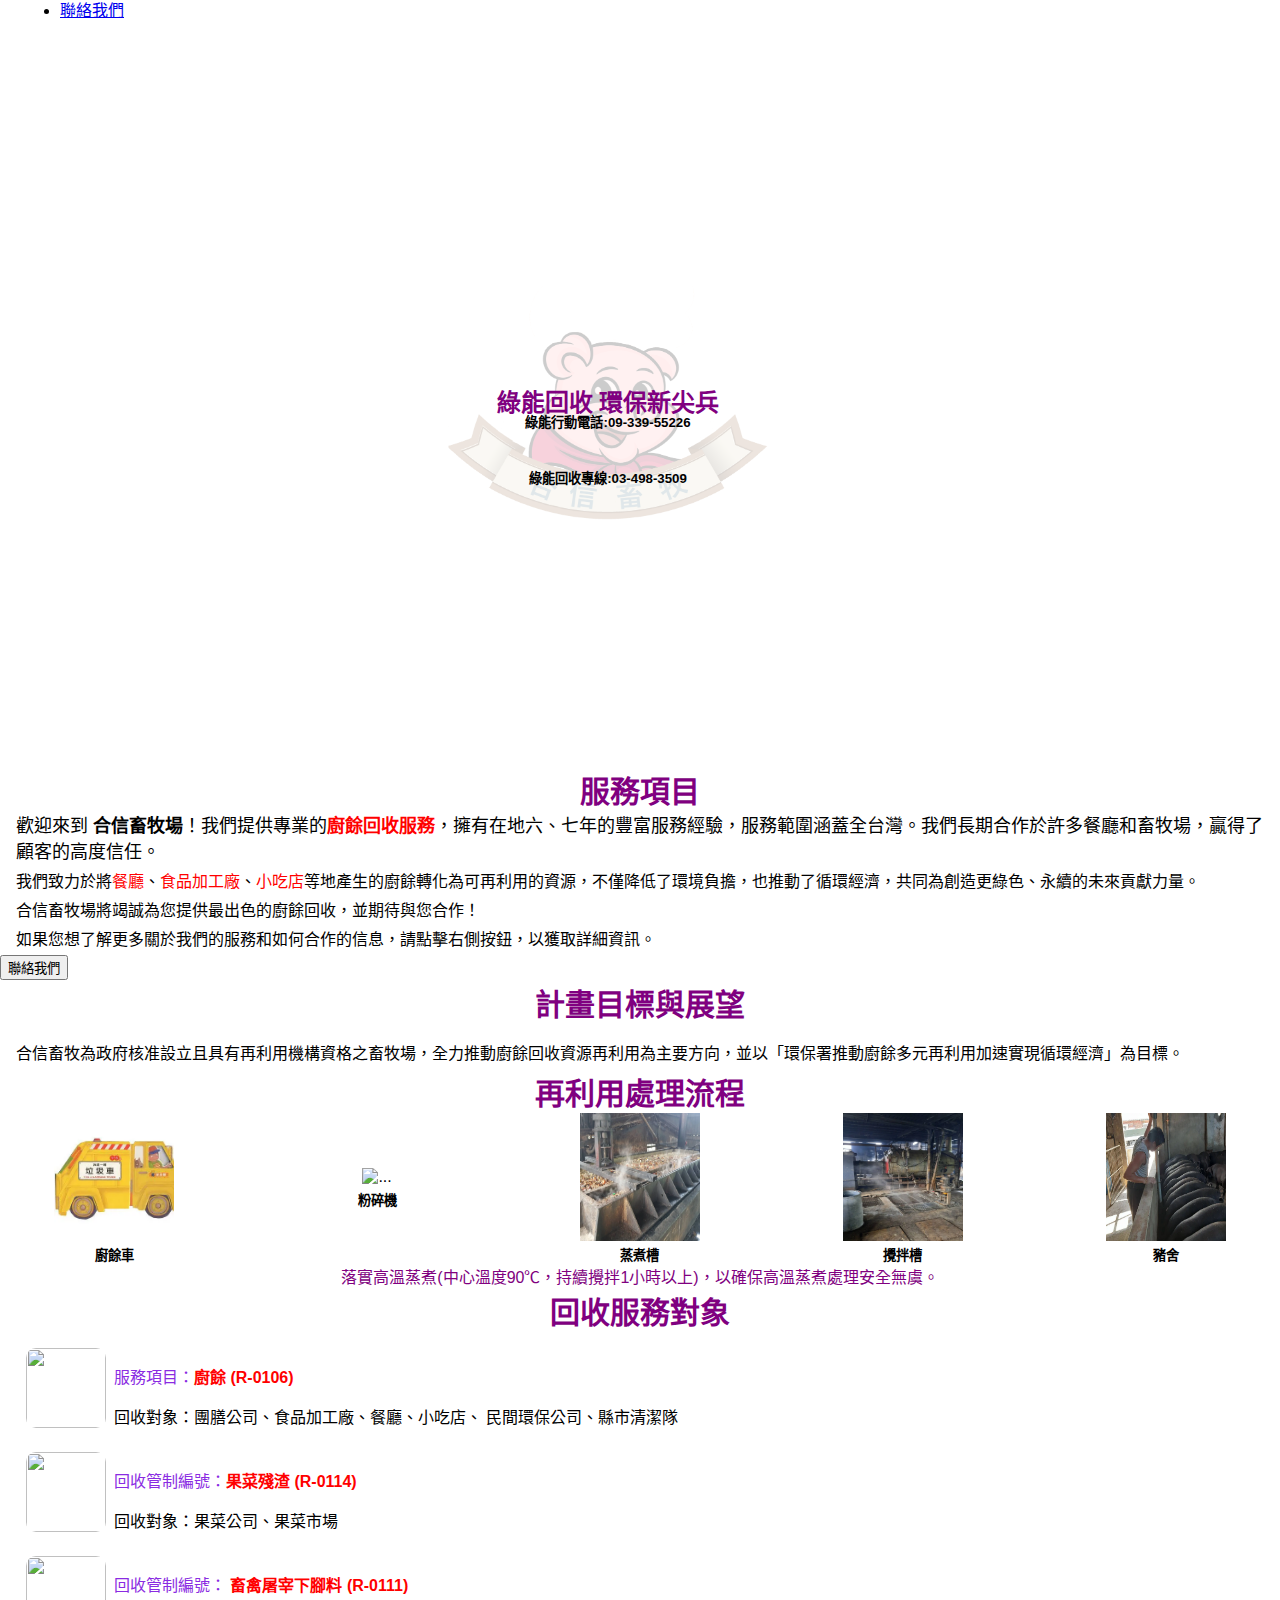
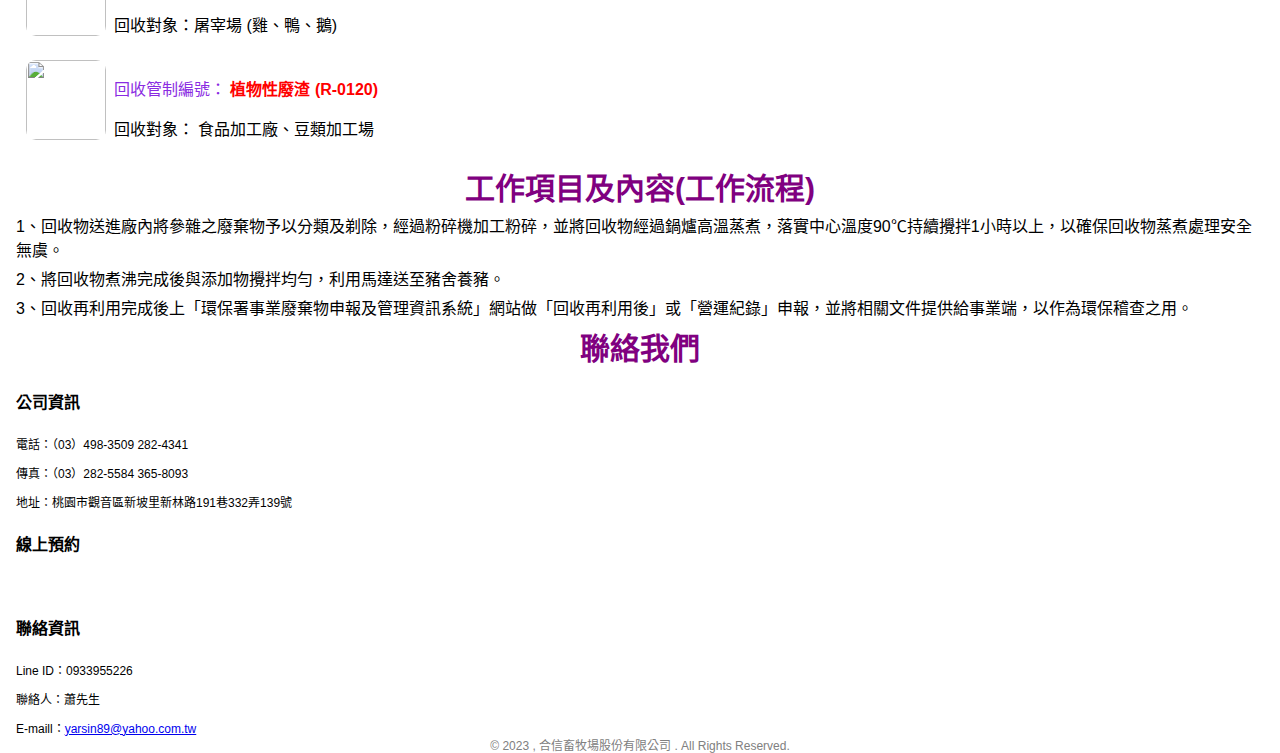
==== commit 2f345a6f: "8" ====
--- a/index.html
+++ b/index.html
@@ -57,7 +57,6 @@
     </nav>
 
     <div class="container-fluid hero">
-        
         <h2 class="fly-in tracking-in-expand-fwd-bottom">綠能回收 環保新尖兵</h2>
         <img class="hreo-img" src="images/LOGO_3.png" alt="">
         <h5 class="fly-in">綠能回收專線:03-498-3509</h5>
@@ -97,28 +96,28 @@
         <h1>再利用處理流程</h1>
         <div class="warp3">
             <div class="card">
-                <img src="images/process_1.png" class="card-img-top" alt="...">
+                <img src="images/process_1.webp" class="card-img-top" alt="...">
                 <div class="card-body">
                     <h5>廚餘車</h5>
                 </div>
             </div>
             <i class="fa-solid fa-arrow-right ml-4"></i>
             <div class="card" >
-                <img src="images/process_2.jpg" class="card-img-top" alt="...">
+                <img src="images/process_2.webp" class="card-img-top" alt="...">
                 <div class="card-body">
                     <h5>粉碎機</h5>
                 </div>
             </div>
             <i class="fa-solid fa-arrow-right ml-6"></i>
             <div class="card" >
-                <img src="images/process_3.jpg" class="card-img-top" alt="...">
+                <img src="images/process_3.webp" class="card-img-top" alt="...">
                 <div class="card-body">
                     <h5>蒸煮槽</h5>
                 </div>
             </div>
             <i class="fa-solid fa-arrow-right ml-4"></i>
             <div class="card" >
-                <img src="images/process_4.jpg" class="card-img-top" alt="...">
+                <img src="images/process_4.webp" class="card-img-top" alt="...">
                 <div class="card-body">
                     <h5>攪拌槽</h5>
                 </div>
@@ -126,7 +125,7 @@
             <i class="fa-solid fa-arrow-right ml-4"></i>
             <div class="card" >
                 <!-- style="width: 8.5rem;" -->
-                <img src="images/process_5.jpg" class="card-img-top" alt="...">
+                <img src="images/process_5.webp" class="card-img-top" alt="...">
                 <div class="card-body">
                     <h5>豬舍</h5>
                 </div>
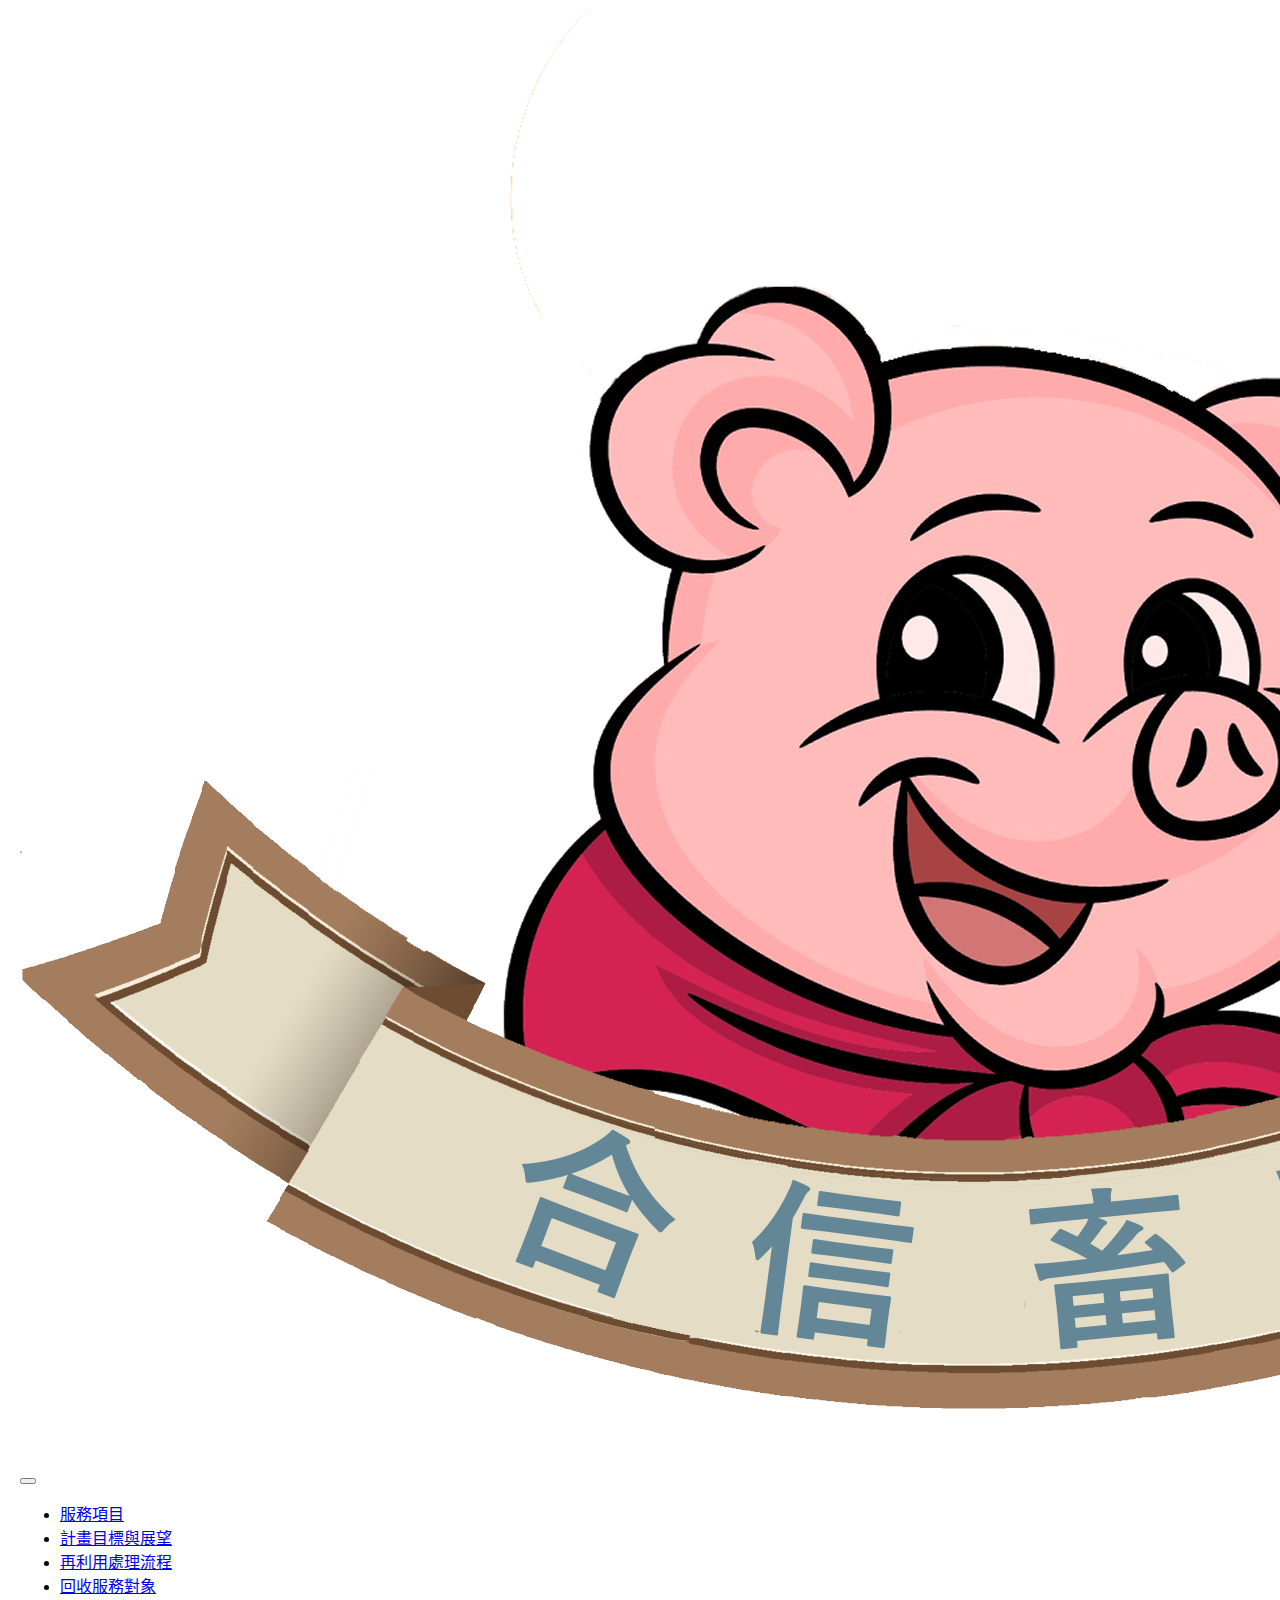
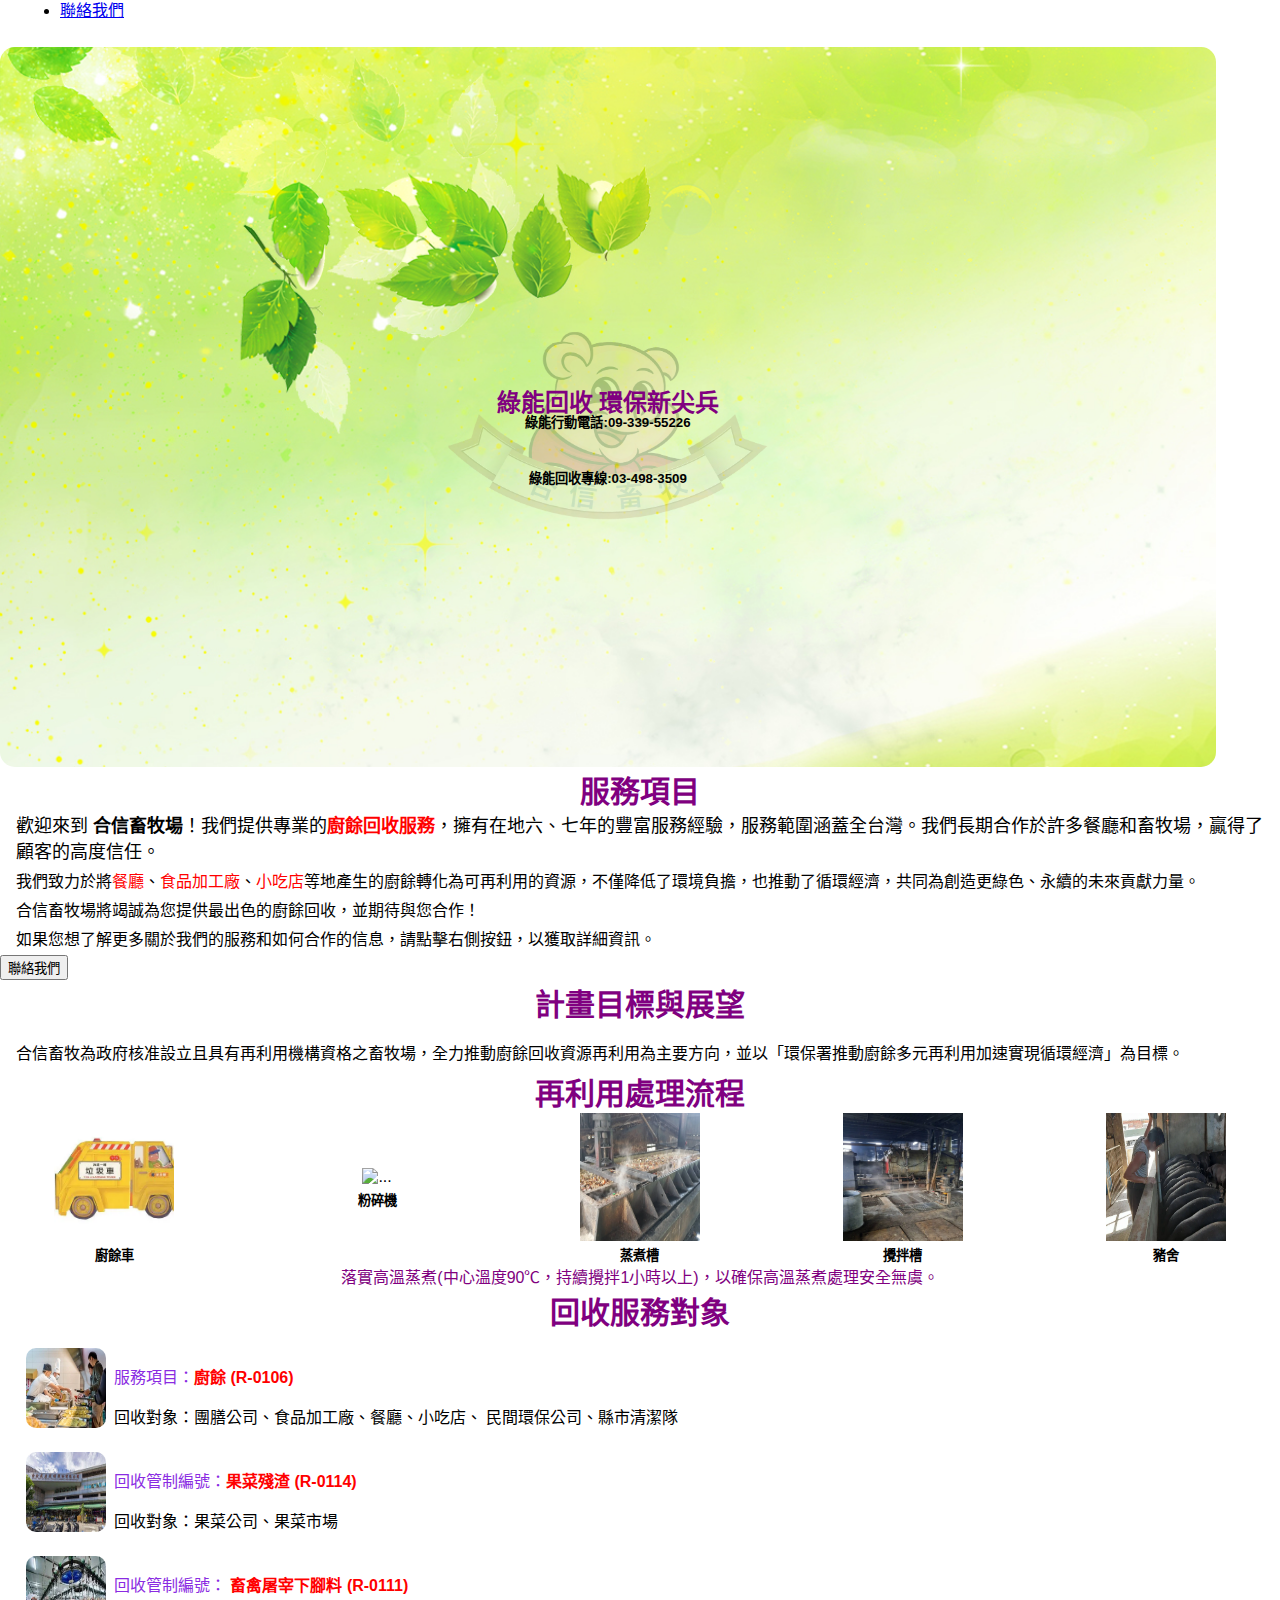
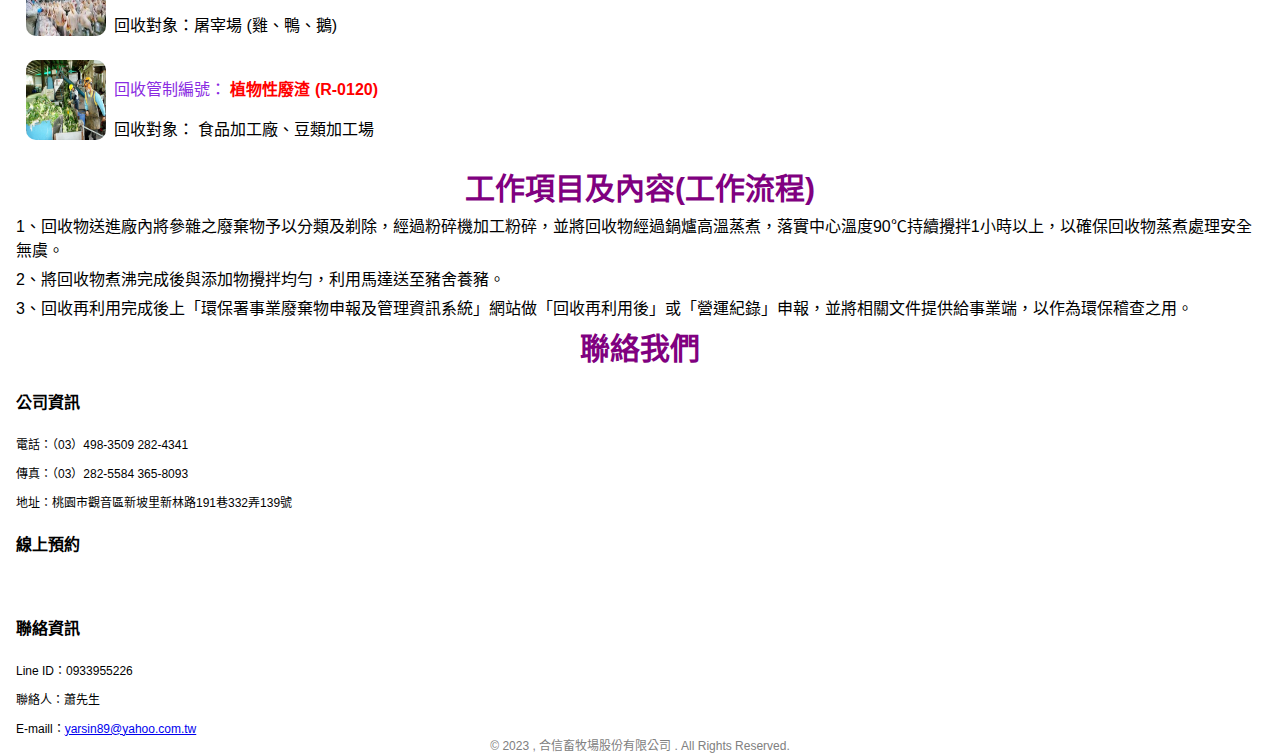
==== commit e65aa48d: "8-2" ====
--- a/index.html
+++ b/index.html
@@ -142,7 +142,7 @@
         <h1>回收服務對象</h1>
         <div class="warp">
             <div class="warp_row">
-                <div class="warp_img"><img src="images/Cooperativepartner_1.jpg" alt=""></div>
+                <div class="warp_img"><img src="images/card1.webp" alt=""></div>
                 <div class="warp_p">
                     <!-- 回收管制編號 -->
                     <p class="purple">服務項目：<span>廚餘 (R-0106)</span></p>
@@ -152,7 +152,7 @@
         </div>
         <div class="warp">
             <div class="warp_row">
-                <div class="warp_img"><img src="images/Cooperativepartner_2.jpg" alt=""></div>
+                <div class="warp_img"><img src="images/card2.webp" alt=""></div>
                 <div class="warp_p">
                     <p class="purple">回收管制編號：<span>果菜殘渣</span><span> (R-0114)</span></p>
                     <p>回收對象：果菜公司、果菜市場</p>
@@ -161,7 +161,7 @@
         </div>
         <div class="warp">
             <div class="warp_row">
-                <div class="warp_img"><img src="images/Cooperativepartner_3.jpg" alt=""></div>
+                <div class="warp_img"><img src="images/card3.webp" alt=""></div>
                 <div class="warp_p">
                     <p class="purple">回收管制編號： <span>畜禽屠宰下腳料 (R-0111)</span></p>
                     <p>回收對象：屠宰場 (雞、鴨、鵝)</p>
@@ -170,7 +170,7 @@
         </div>
         <div class="warp">
             <div class="warp_row">
-                <div class="warp_img"><img src="images/Cooperativepartner_4.jpg" alt=""></div>
+                <div class="warp_img"><img src="images/card4.webp" alt=""></div>
                 <div class="warp_p">
                     <p class="purple">回收管制編號： <span>植物性廢渣 (R-0120)</span></p>
                     <p>回收對象： 食品加工廠、豆類加工場</p>
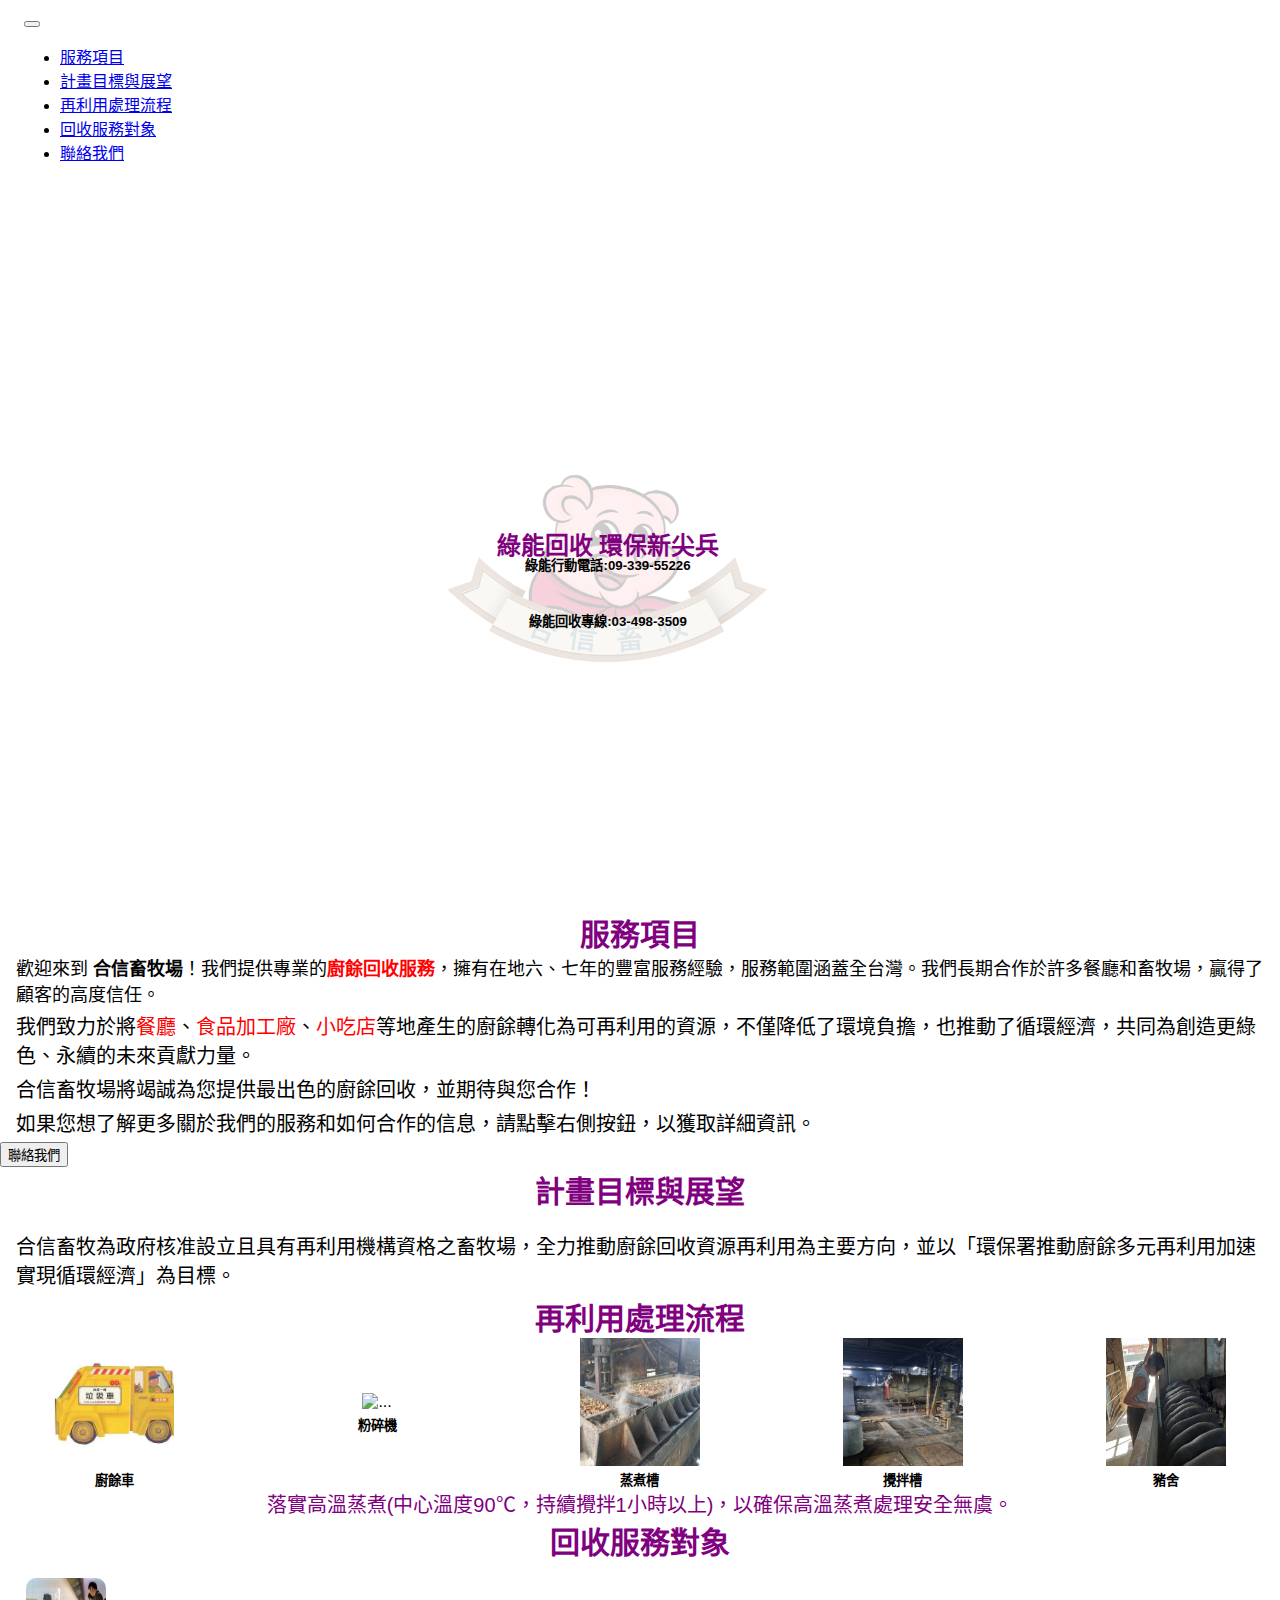
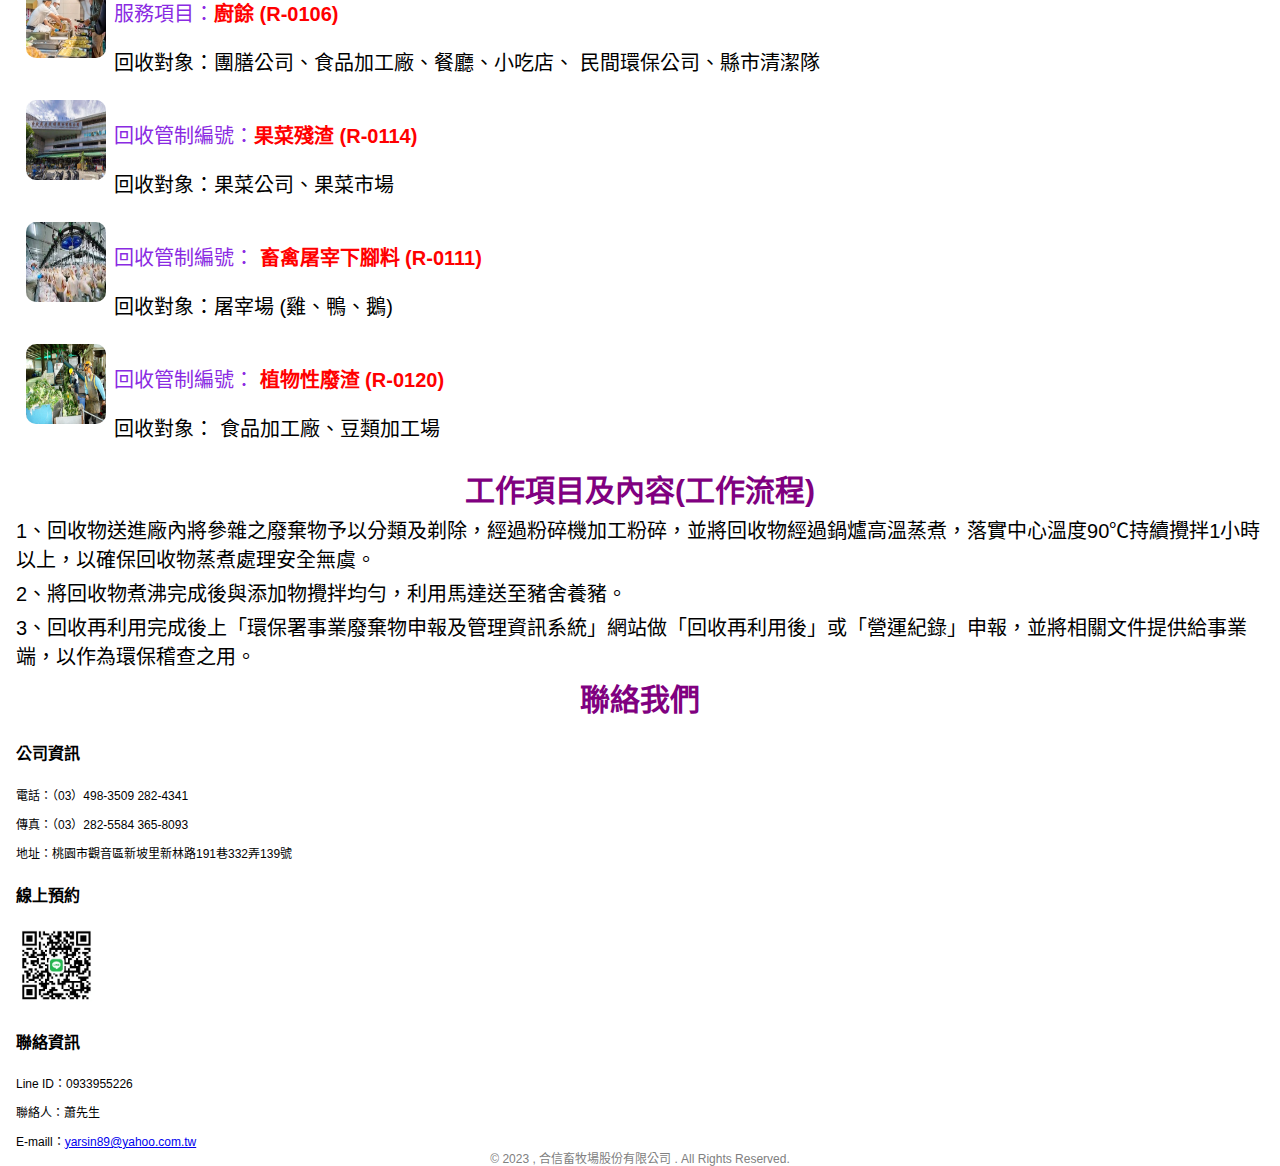
==== commit 535a2b40: "10" ====
--- a/index.html
+++ b/index.html
@@ -17,15 +17,7 @@
 
     <title>合信畜牧場</title>
 </head>
-        <!-- <link rel="stylesheet" href="images/hero-pg.jpg"> -->
-    <!-- "牧场绿色使者，廚余再生者"
-    "牧场綠色家園，廚餘愛護者"
-    "廚餘新生，牧場綠色生態"
-    "綠色回收，為牧場加綠"
-    "廚餘變革，牧場綠色未來"
-    "廚餘愛地球，我們的牧場承諾"
-    "綠色廚餘，牧場生態共贏"
-    "回收廚餘，植綠美麗的明天" -->
+
 <body>
     <nav class="navbar navbar-expand-lg navbar-light bg-light">
         <div class="container-fluid">
@@ -58,14 +50,13 @@
 
     <div class="container-fluid hero">
         <h2 class="fly-in tracking-in-expand-fwd-bottom">綠能回收 環保新尖兵</h2>
-        <img class="hreo-img" src="images/LOGO_3.png" alt="">
+        <img class="hreo-img" src="images/LOGO_3.webp" alt="">
         <h5 class="fly-in">綠能回收專線:03-498-3509</h5>
         <h5 class="fly-in">綠能行動電話:09-339-55226</h5>
         
     </div>
     
     <div class="page1" id="page1">
-        <!-- ，包括XX餐廳等知名企業 -->
         <h1>服務項目</h1>
         <span class="hero_span">歡迎來到 <h1 class="h1_md">合信畜牧場</h1>！我們提供專業的<span class="bold">廚餘回收服務</span>，擁有在地六、七年的豐富服務經驗，服務範圍涵蓋全台灣。我們長期合作於許多餐廳和畜牧場，贏得了顧客的高度信任。</span>
         <p></p>
@@ -201,7 +192,7 @@
             </div>
             <div class="col col-md-12 col-lg-4">
                 <h4>線上預約</h4>
-                <img src="images/LINE.jpg" alt="" style="width: 5rem;">
+                <img src="images/LINE.webp" alt="" style="width: 5rem;">
             </div>
             <div class="col col-md-12 col-lg-4">
                 <h4>聯絡資訊</h4>
--- a/css/main.css
+++ b/css/main.css
@@ -235,7 +235,7 @@
   height: 80vh;
   background: linear-gradient(to bottom, greenyellow, green);
   z-index: -1;
-  background-image: url(/images/hero-pg.jpg);
+  background-image: url(images/hero-pg.webp);
   background-size: cover;
   filter: blur(50%);
   display: flex;
@@ -269,7 +269,7 @@
 }
 
 .warp_p p {
-  font-size: 16px;
+  font-size: 20px;
 }
 .warp_p span {
   color: red;
@@ -287,7 +287,7 @@
 
 .page1 p {
   margin: 5px 1rem;
-  font-size: 16px;
+  font-size: 20px;
 }
 .page1 span {
   color: red;
@@ -329,7 +329,7 @@
 }
 
 .w3p p {
-  font-size: 16px;
+  font-size: 20px;
   text-align: center;
   color: purple;
 }
@@ -338,7 +338,7 @@
   margin: 5px 1rem;
 }
 .w2p p {
-  font-size: 16px;
+  font-size: 20px;
 }
 
 .page4 {
@@ -349,7 +349,7 @@
   margin: 0 1rem;
 }
 .page5 P {
-  font-size: 16px;
+  font-size: 20px;
   margin: 5px auto;
 }
 
